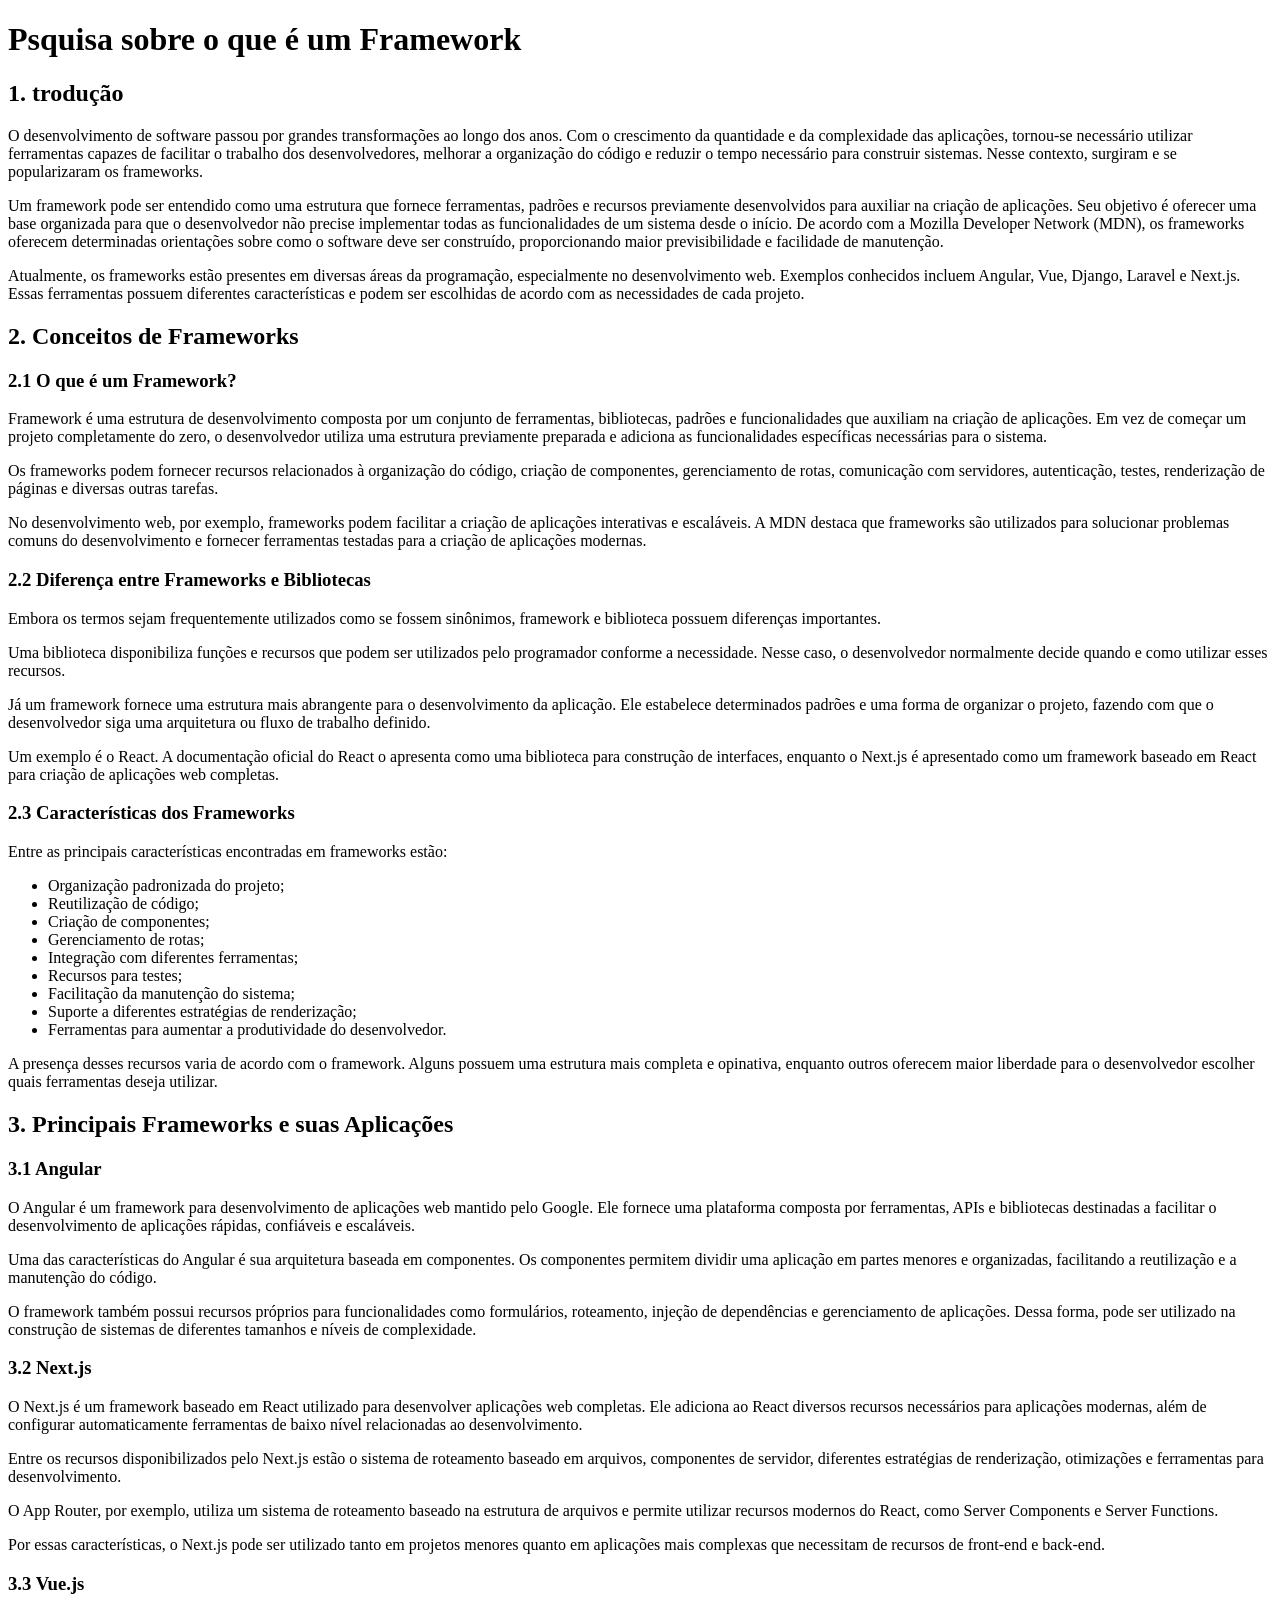
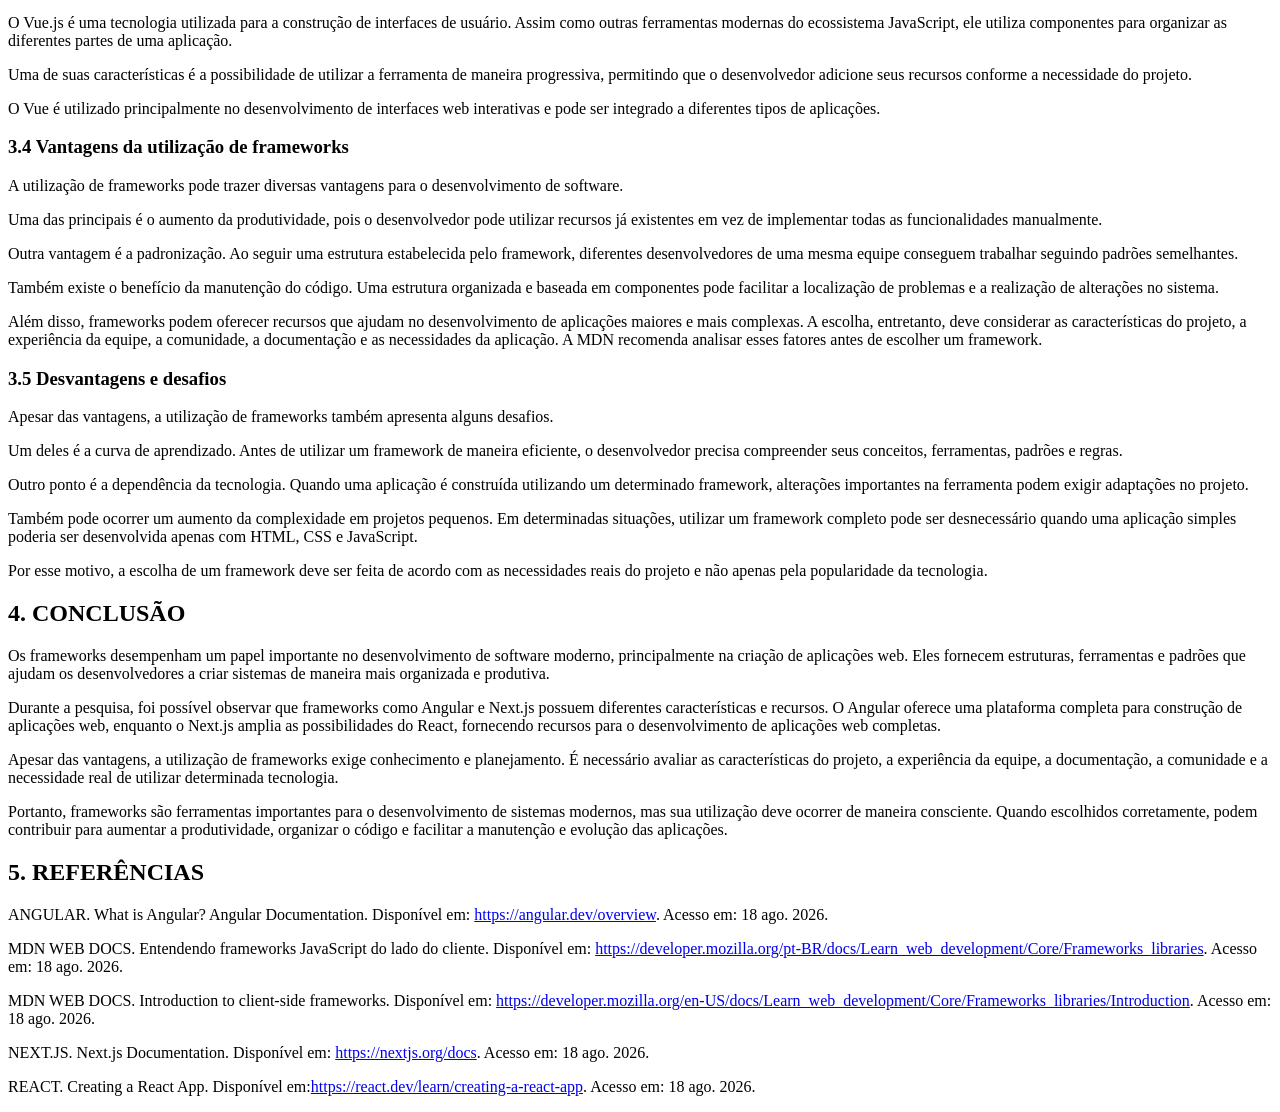
==== atividade 3/index.html @ 7bbf3e03 "Adicionado o restante da pesquisa" ====
<!DOCTYPE html>
<html lang="en">

<head>
    <meta charset="UTF-8">
    <meta name="viewport" content="width=device-width, initial-scale=1.0">
    <meta name="author" content="Larissa Maciel">
    <meta name="description" content="Pesquisa Frameworks de Larissa Maciel">

    <title>Pesquisa Frameworks</title>
    <link rel="stylesheet" href="./styles/style.css">
</head>

<body>

    <head>
        <h1>Psquisa sobre o que é um Framework</h1>
    </head>
    <main>
        <section id="introducao">
            <div class="titulo">
                <h2>1. trodução</h2>

            </div>
            <div class="p">
                <p>
                    O desenvolvimento de software passou por grandes transformações ao longo dos anos. Com o crescimento
                    da quantidade e da complexidade das aplicações, tornou-se necessário utilizar ferramentas capazes de
                    facilitar o trabalho dos desenvolvedores, melhorar a organização do código e reduzir o tempo
                    necessário para construir sistemas. Nesse contexto, surgiram e se popularizaram os frameworks.
                </p>
                <p>
                    Um framework pode ser entendido como uma estrutura que fornece ferramentas, padrões e recursos
                    previamente desenvolvidos para auxiliar na criação de aplicações. Seu objetivo é oferecer uma base
                    organizada para que o desenvolvedor não precise implementar todas as funcionalidades de um sistema
                    desde o início. De acordo com a Mozilla Developer Network (MDN), os frameworks oferecem determinadas
                    orientações sobre como o software deve ser construído, proporcionando maior previsibilidade e
                    facilidade de manutenção.
                </p>
                <p>
                    Atualmente, os frameworks estão presentes em diversas áreas da programação, especialmente no
                    desenvolvimento web. Exemplos conhecidos incluem Angular, Vue, Django, Laravel e Next.js. Essas
                    ferramentas possuem diferentes características e podem ser escolhidas de acordo com as necessidades
                    de cada projeto.
                </p>
            </div>
        </section>

        <section>
            <div>
                <h2>2. Conceitos de Frameworks</h2>
            </div>

            <div>
                <div>
                    <h3>2.1 O que é um Framework?</h3>
                </div>

                <div>
                    <p>
                        Framework é uma estrutura de desenvolvimento composta por um conjunto de ferramentas,
                        bibliotecas,
                        padrões e funcionalidades que auxiliam na criação de aplicações. Em vez de começar um projeto
                        completamente do zero, o desenvolvedor utiliza uma estrutura previamente preparada e adiciona as
                        funcionalidades específicas necessárias para o sistema.
                    </p>
                    <p>
                        Os frameworks podem fornecer recursos relacionados à organização do código, criação de
                        componentes,
                        gerenciamento de rotas, comunicação com servidores, autenticação, testes, renderização de
                        páginas e
                        diversas outras tarefas.
                    </p>
                    <p>
                        No desenvolvimento web, por exemplo, frameworks podem facilitar a criação de aplicações
                        interativas
                        e escaláveis. A MDN destaca que frameworks são utilizados para solucionar problemas comuns do
                        desenvolvimento e fornecer ferramentas testadas para a criação de aplicações modernas.
                    </p>
                </div>
            </div>

            <div>
                <div>
                    <h3>2.2 Diferença entre Frameworks e Bibliotecas</h3>
                </div>

                <div>
                    <p>
                        Embora os termos sejam frequentemente utilizados como se fossem sinônimos, framework e
                        biblioteca possuem diferenças importantes.
                    </p>
                    <p>
                        Uma biblioteca disponibiliza funções e recursos que podem ser utilizados pelo programador
                        conforme a necessidade. Nesse caso, o desenvolvedor normalmente decide quando e como utilizar
                        esses recursos.
                    </p>
                    <p>
                        Já um framework fornece uma estrutura mais abrangente para o desenvolvimento da aplicação. Ele
                        estabelece determinados padrões e uma forma de organizar o projeto, fazendo com que o
                        desenvolvedor siga uma arquitetura ou fluxo de trabalho definido.
                    </p>
                    <p>
                        Um exemplo é o React. A documentação oficial do React o apresenta como uma biblioteca para
                        construção de interfaces, enquanto o Next.js é apresentado como um framework baseado em React
                        para criação de aplicações web completas.
                    </p>
                </div>
                <div>
                    <div>
                        <h3>2.3 Características dos Frameworks</h3>
                    </div>

                    <div>
                        <p>
                            Entre as principais características encontradas em frameworks estão:
                        </p>

                        <ul>
                            <li>Organização padronizada do projeto;</li>
                            <li>Reutilização de código;</li>
                            <li>Criação de componentes;</li>
                            <li>Gerenciamento de rotas;</li>
                            <li>Integração com diferentes ferramentas;</li>
                            <li>Recursos para testes;</li>
                            <li>Facilitação da manutenção do sistema;</li>
                            <li>Suporte a diferentes estratégias de renderização;</li>
                            <li>Ferramentas para aumentar a produtividade do desenvolvedor.</li>
                        </ul>

                        <p>
                            A presença desses recursos varia de acordo com o framework. Alguns possuem uma estrutura
                            mais completa e opinativa, enquanto outros oferecem maior liberdade para o desenvolvedor
                            escolher quais ferramentas deseja utilizar.
                        </p>
                    </div>
                </div>
            </div>
        </section>

        <section>

            <div>
                <h2>3. Principais Frameworks e suas Aplicações</h2>
            </div>

            <div>
                <h3>3.1 Angular</h3>

                <p>
                    O Angular é um framework para desenvolvimento de aplicações web mantido pelo Google. Ele fornece uma
                    plataforma composta por ferramentas, APIs e bibliotecas destinadas a facilitar o desenvolvimento de
                    aplicações rápidas, confiáveis e escaláveis.
                </p>
                <p>
                    Uma das características do Angular é sua arquitetura baseada em componentes. Os componentes permitem
                    dividir uma aplicação em partes menores e organizadas, facilitando a reutilização e a manutenção do
                    código.
                </p>
                <p>
                    O framework também possui recursos próprios para funcionalidades como formulários, roteamento,
                    injeção de dependências e gerenciamento de aplicações. Dessa forma, pode ser utilizado na construção
                    de sistemas de diferentes tamanhos e níveis de complexidade.
                </p>
            </div>
            <div>

                <h3>3.2 Next.js</h3>


                <p>
                    O Next.js é um framework baseado em React utilizado para desenvolver aplicações web completas. Ele
                    adiciona ao React diversos recursos necessários para aplicações modernas, além de configurar
                    automaticamente ferramentas de baixo nível relacionadas ao desenvolvimento.
                </p>
                <p>
                    Entre os recursos disponibilizados pelo Next.js estão o sistema de roteamento baseado em arquivos,
                    componentes de servidor, diferentes estratégias de renderização, otimizações e ferramentas para
                    desenvolvimento.
                </p>
                <p>
                    O App Router, por exemplo, utiliza um sistema de roteamento baseado na estrutura de arquivos e
                    permite utilizar recursos modernos do React, como Server Components e Server Functions.
                </p>
                <p>
                    Por essas características, o Next.js pode ser utilizado tanto em projetos menores quanto em
                    aplicações mais complexas que necessitam de recursos de front-end e back-end.
                </p>
            </div>

            <div>
                <h3>
                    3.3 Vue.js
                </h3>

                <p>
                    O Vue.js é uma tecnologia utilizada para a construção de interfaces de usuário. Assim como outras
                    ferramentas modernas do ecossistema JavaScript, ele utiliza componentes para organizar as diferentes
                    partes de uma aplicação.

                </p>
                <p>
                    Uma de suas características é a possibilidade de utilizar a ferramenta de maneira progressiva,
                    permitindo que o desenvolvedor adicione seus recursos conforme a necessidade do projeto.
                </p>
                <p>
                    O Vue é utilizado principalmente no desenvolvimento de interfaces web interativas e pode ser
                    integrado a diferentes tipos de aplicações.
                </p>
            </div>

            <div>
                <h3>3.4 Vantagens da utilização de frameworks</h3>

                <p>
                    A utilização de frameworks pode trazer diversas vantagens para o desenvolvimento de software.
                </p>
                <p>
                    Uma das principais é o aumento da produtividade, pois o desenvolvedor pode utilizar recursos já
                    existentes em vez de implementar todas as funcionalidades manualmente.
                </p>
                <p>
                    Outra vantagem é a padronização. Ao seguir uma estrutura estabelecida pelo framework, diferentes
                    desenvolvedores de uma mesma equipe conseguem trabalhar seguindo padrões semelhantes.
                </p>
                <p>
                    Também existe o benefício da manutenção do código. Uma estrutura organizada e baseada em componentes
                    pode facilitar a localização de problemas e a realização de alterações no sistema.
                </p>
                <p>
                    Além disso, frameworks podem oferecer recursos que ajudam no desenvolvimento de aplicações maiores e
                    mais complexas. A escolha, entretanto, deve considerar as características do projeto, a experiência
                    da equipe, a comunidade, a documentação e as necessidades da aplicação. A MDN recomenda analisar
                    esses fatores antes de escolher um framework.
                </p>
            </div>

            <div>
                <h3>3.5 Desvantagens e desafios</h3>

                <p>
                    Apesar das vantagens, a utilização de frameworks também apresenta alguns desafios.
                </p>

                <p>
                    Um deles é a curva de aprendizado. Antes de utilizar um framework de maneira eficiente, o
                    desenvolvedor precisa compreender seus conceitos, ferramentas, padrões e regras.
                </p>

                <p>
                    Outro ponto é a dependência da tecnologia. Quando uma aplicação é construída utilizando um
                    determinado framework, alterações importantes na ferramenta podem exigir adaptações no projeto.
                </p>

                <p>
                    Também pode ocorrer um aumento da complexidade em projetos pequenos. Em determinadas situações,
                    utilizar um framework completo pode ser desnecessário quando uma aplicação simples poderia ser
                    desenvolvida apenas com HTML, CSS e JavaScript.
                </p>

                <p>
                    Por esse motivo, a escolha de um framework deve ser feita de acordo com as necessidades reais do
                    projeto e não apenas pela popularidade da tecnologia.
                </p>
            </div>

            <div>
                <h2>4. CONCLUSÃO</h2>

                <p>
                    Os frameworks desempenham um papel importante no desenvolvimento de software moderno, principalmente
                    na criação de aplicações web. Eles fornecem estruturas, ferramentas e padrões que ajudam os
                    desenvolvedores a criar sistemas de maneira mais organizada e produtiva.
                </p>

                <p>
                    Durante a pesquisa, foi possível observar que frameworks como Angular e Next.js possuem diferentes
                    características e recursos. O Angular oferece uma plataforma completa para construção de aplicações
                    web, enquanto o Next.js amplia as possibilidades do React, fornecendo recursos para o
                    desenvolvimento de aplicações web completas.
                </p>

                <p>
                    Apesar das vantagens, a utilização de frameworks exige conhecimento e planejamento. É necessário
                    avaliar as características do projeto, a experiência da equipe, a documentação, a comunidade e a
                    necessidade real de utilizar determinada tecnologia.
                </p>

                <p>
                    Portanto, frameworks são ferramentas importantes para o desenvolvimento de sistemas modernos, mas
                    sua utilização deve ocorrer de maneira consciente. Quando escolhidos corretamente, podem contribuir
                    para aumentar a produtividade, organizar o código e facilitar a manutenção e evolução das
                    aplicações.
                </p>
            </div>

            <div>
                <h2>
                    5. REFERÊNCIAS
                </h2>

                <p>
                    ANGULAR. What is Angular? Angular Documentation. Disponível em: <a
                        href="https://angular.dev/overview">https://angular.dev/overview</a>.
                    Acesso em: 18 ago. 2026.
                </p>
                <p>
                    MDN WEB DOCS. Entendendo frameworks JavaScript do lado do cliente. Disponível em:
                    <a
                        href="https://developer.mozilla.org/pt-BR/docs/Learn_web_development/Core/Frameworks_libraries">https://developer.mozilla.org/pt-BR/docs/Learn_web_development/Core/Frameworks_libraries</a>.
                    Acesso em: 18 ago. 2026.
                </p>

                <p>MDN WEB DOCS. Introduction to client-side frameworks. Disponível em:
                    <a
                        href="https://developer.mozilla.org/en-US/docs/Learn_web_development/Core/Frameworks_libraries/Introduction">https://developer.mozilla.org/en-US/docs/Learn_web_development/Core/Frameworks_libraries/Introduction</a>.
                    Acesso em: 18 ago. 2026.
                </p>
                <p>
                    NEXT.JS. Next.js Documentation. Disponível em: <a
                        href="https://nextjs.org/docs">https://nextjs.org/docs</a>. Acesso em: 18 ago. 2026.
                </p>
                <p>
                    REACT. Creating a React App. Disponível em:<a
                        href="https://react.dev/learn/creating-a-react-app">https://react.dev/learn/creating-a-react-app</a>.
                    Acesso em: 18 ago. 2026.
                </p>
            </div>

        </section>

    </main>
    <footer>

    </footer>
</body>

</html>
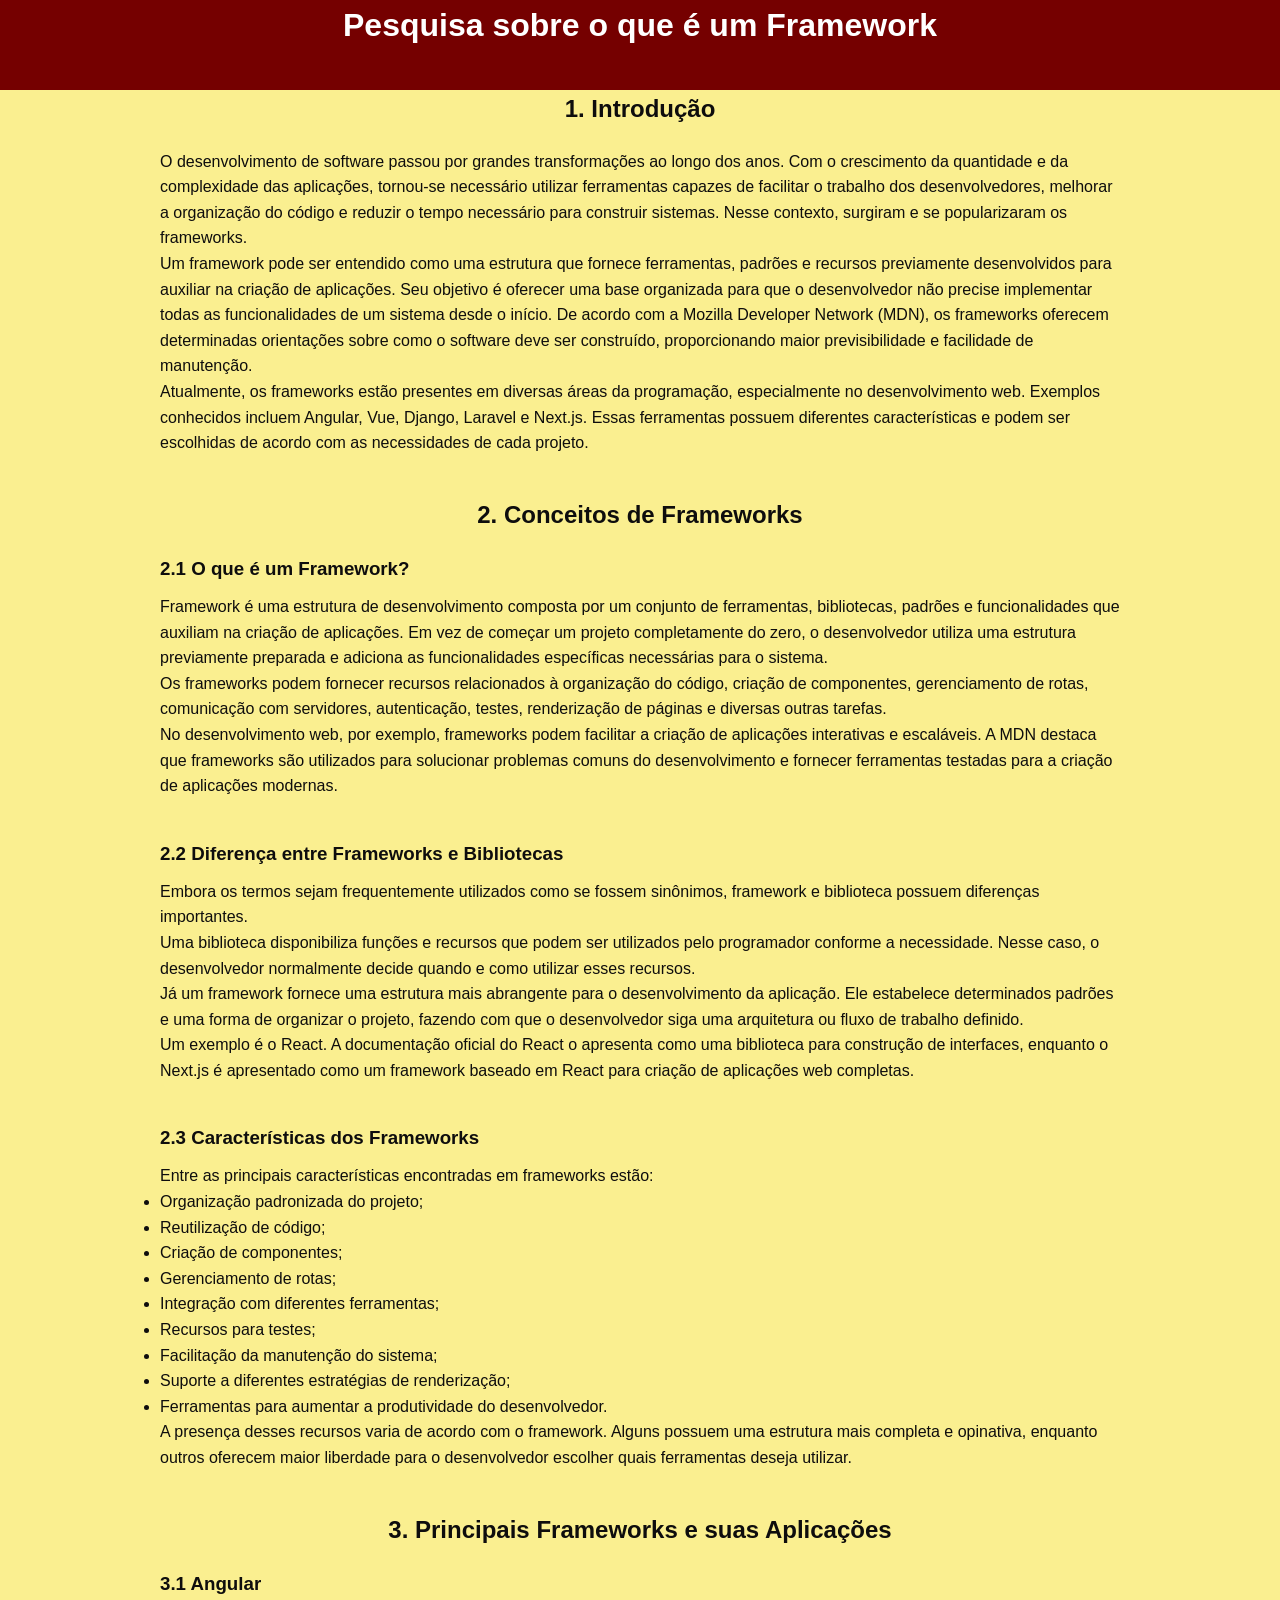
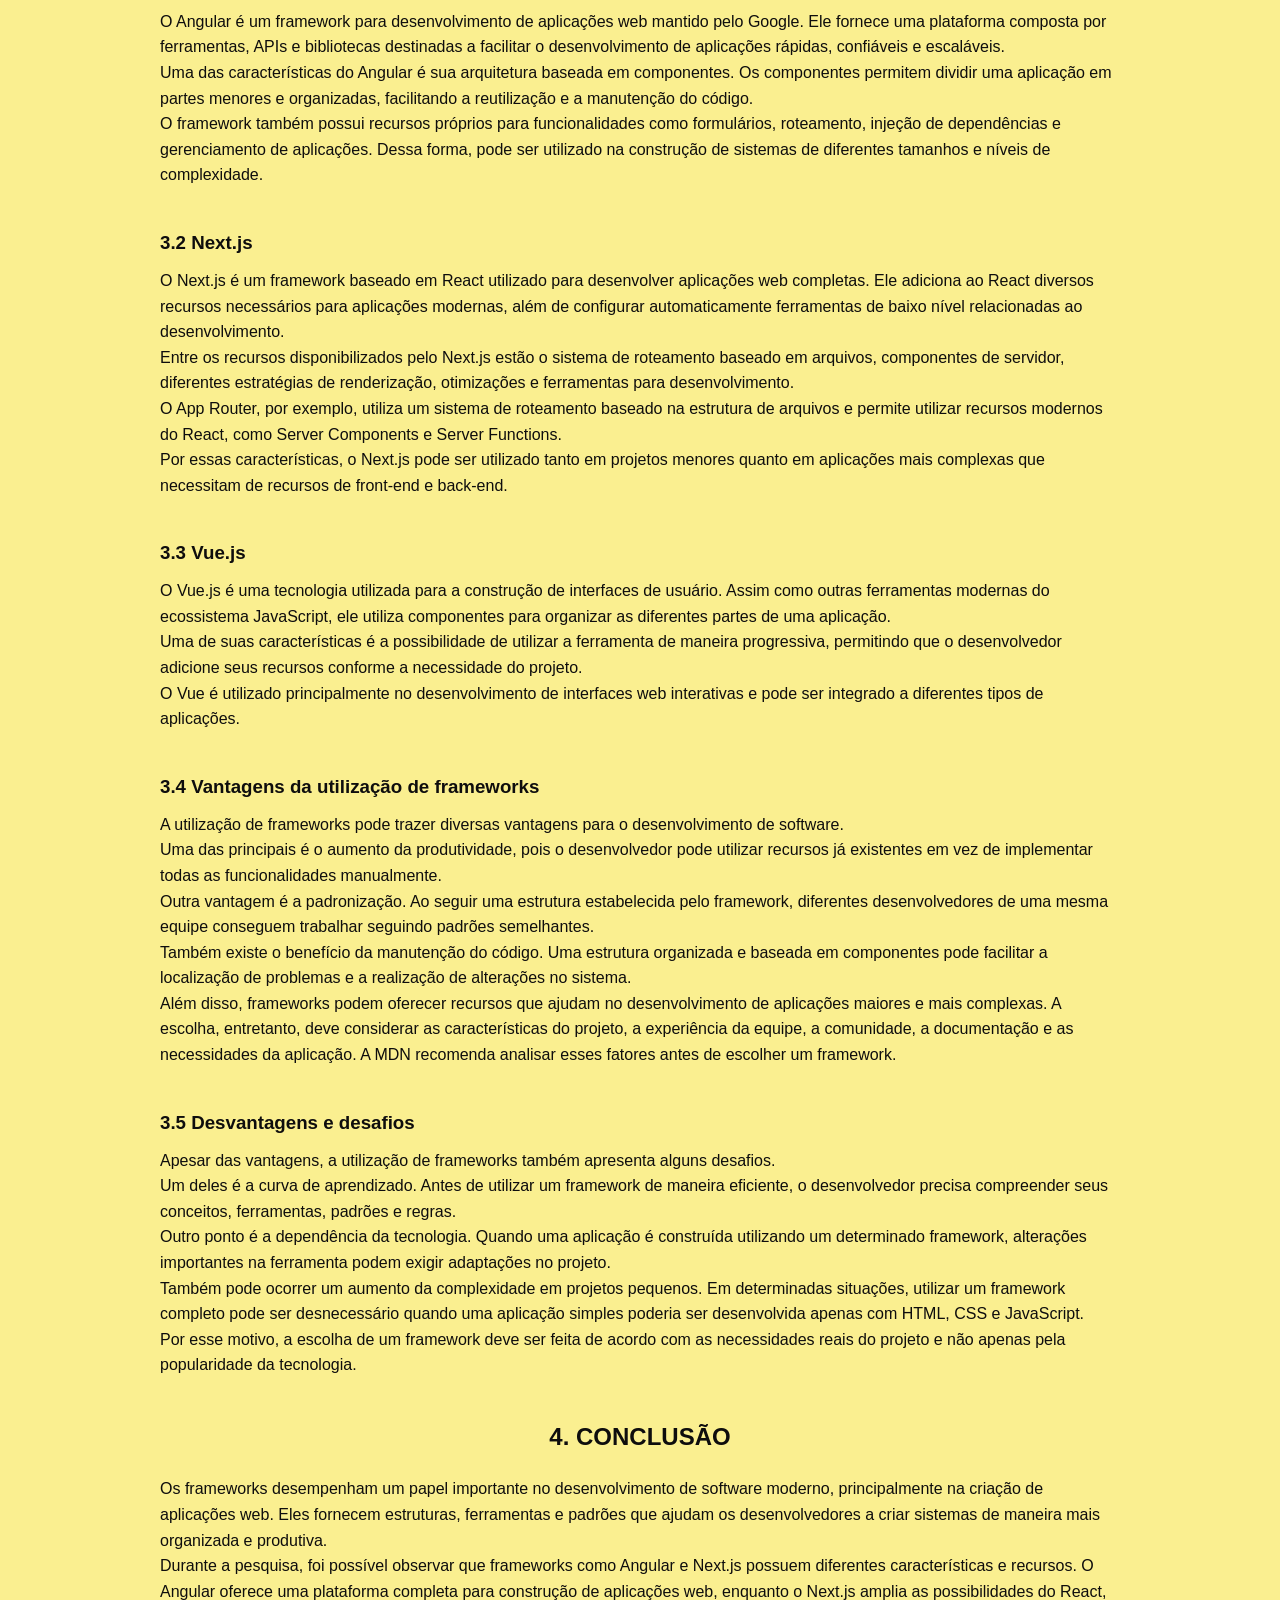
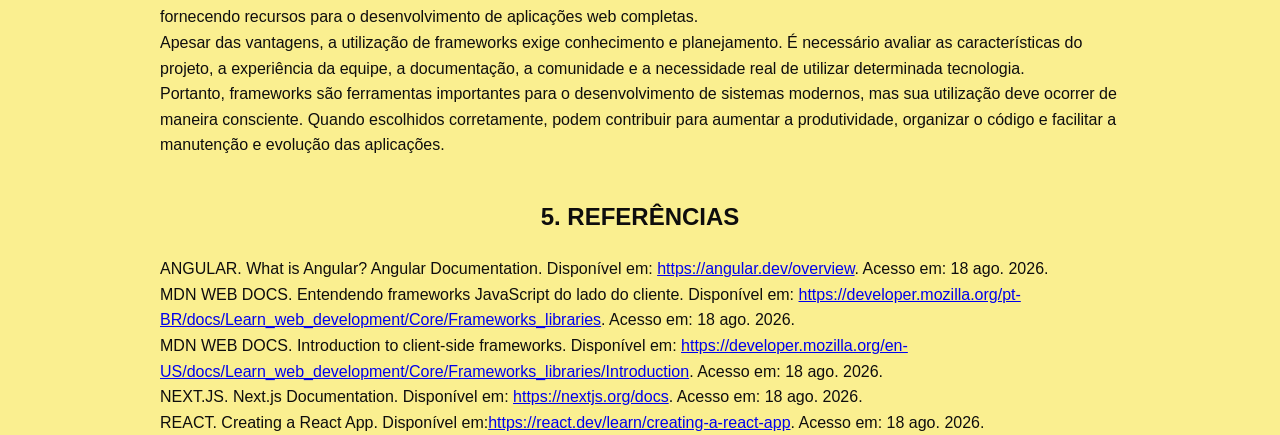
==== commit 5ee9a3bd: "Estilizando e organizando a posição das divs e section's" ====
--- a/atividade 3/index.html
+++ b/atividade 3/index.html
@@ -13,16 +13,16 @@
 
 <body>
 
-    <head>
-        <h1>Psquisa sobre o que é um Framework</h1>
-    </head>
+    <header class="header">
+        <h1>Pesquisa sobre o que é um Framework</h1>
+    </header>
     <main>
-        <section id="introducao">
-            <div class="titulo">
-                <h2>1. trodução</h2>
-
-            </div>
-            <div class="p">
+        <section>
+            <div class="title">
+                <h2>1. Introdução</h2>
+
+            </div>
+            <div class="article">
                 <p>
                     O desenvolvimento de software passou por grandes transformações ao longo dos anos. Com o crescimento
                     da quantidade e da complexidade das aplicações, tornou-se necessário utilizar ferramentas capazes de
@@ -47,11 +47,11 @@
         </section>
 
         <section>
-            <div>
+            <div class="title">
                 <h2>2. Conceitos de Frameworks</h2>
             </div>
 
-            <div>
+            <div class="article">
                 <div>
                     <h3>2.1 O que é um Framework?</h3>
                 </div>
@@ -80,7 +80,7 @@
                 </div>
             </div>
 
-            <div>
+            <div class="article">
                 <div>
                     <h3>2.2 Diferença entre Frameworks e Bibliotecas</h3>
                 </div>
@@ -106,45 +106,46 @@
                         para criação de aplicações web completas.
                     </p>
                 </div>
-                <div>
-                    <div>
-                        <h3>2.3 Características dos Frameworks</h3>
-                    </div>
-
-                    <div>
-                        <p>
-                            Entre as principais características encontradas em frameworks estão:
-                        </p>
-
-                        <ul>
-                            <li>Organização padronizada do projeto;</li>
-                            <li>Reutilização de código;</li>
-                            <li>Criação de componentes;</li>
-                            <li>Gerenciamento de rotas;</li>
-                            <li>Integração com diferentes ferramentas;</li>
-                            <li>Recursos para testes;</li>
-                            <li>Facilitação da manutenção do sistema;</li>
-                            <li>Suporte a diferentes estratégias de renderização;</li>
-                            <li>Ferramentas para aumentar a produtividade do desenvolvedor.</li>
-                        </ul>
-
-                        <p>
-                            A presença desses recursos varia de acordo com o framework. Alguns possuem uma estrutura
-                            mais completa e opinativa, enquanto outros oferecem maior liberdade para o desenvolvedor
-                            escolher quais ferramentas deseja utilizar.
-                        </p>
-                    </div>
-                </div>
-            </div>
+            </div>
+            <div class="article">
+                <div>
+                    <h3>2.3 Características dos Frameworks</h3>
+                </div>
+
+                <div>
+                    <p>
+                        Entre as principais características encontradas em frameworks estão:
+                    </p>
+
+                    <ul>
+                        <li>Organização padronizada do projeto;</li>
+                        <li>Reutilização de código;</li>
+                        <li>Criação de componentes;</li>
+                        <li>Gerenciamento de rotas;</li>
+                        <li>Integração com diferentes ferramentas;</li>
+                        <li>Recursos para testes;</li>
+                        <li>Facilitação da manutenção do sistema;</li>
+                        <li>Suporte a diferentes estratégias de renderização;</li>
+                        <li>Ferramentas para aumentar a produtividade do desenvolvedor.</li>
+                    </ul>
+
+                    <p>
+                        A presença desses recursos varia de acordo com o framework. Alguns possuem uma estrutura
+                        mais completa e opinativa, enquanto outros oferecem maior liberdade para o desenvolvedor
+                        escolher quais ferramentas deseja utilizar.
+                    </p>
+                </div>
+            </div>
+
         </section>
 
         <section>
 
-            <div>
+            <div class="title">
                 <h2>3. Principais Frameworks e suas Aplicações</h2>
             </div>
 
-            <div>
+            <div class="article">
                 <h3>3.1 Angular</h3>
 
                 <p>
@@ -163,7 +164,7 @@
                     de sistemas de diferentes tamanhos e níveis de complexidade.
                 </p>
             </div>
-            <div>
+            <div class="article">
 
                 <h3>3.2 Next.js</h3>
 
@@ -188,7 +189,7 @@
                 </p>
             </div>
 
-            <div>
+            <div class="article">
                 <h3>
                     3.3 Vue.js
                 </h3>
@@ -209,7 +210,7 @@
                 </p>
             </div>
 
-            <div>
+            <div class="article">
                 <h3>3.4 Vantagens da utilização de frameworks</h3>
 
                 <p>
@@ -235,7 +236,7 @@
                 </p>
             </div>
 
-            <div>
+            <div class="article">
                 <h3>3.5 Desvantagens e desafios</h3>
 
                 <p>
@@ -264,40 +265,51 @@
                 </p>
             </div>
 
-            <div>
-                <h2>4. CONCLUSÃO</h2>
-
-                <p>
-                    Os frameworks desempenham um papel importante no desenvolvimento de software moderno, principalmente
-                    na criação de aplicações web. Eles fornecem estruturas, ferramentas e padrões que ajudam os
-                    desenvolvedores a criar sistemas de maneira mais organizada e produtiva.
-                </p>
-
-                <p>
-                    Durante a pesquisa, foi possível observar que frameworks como Angular e Next.js possuem diferentes
-                    características e recursos. O Angular oferece uma plataforma completa para construção de aplicações
-                    web, enquanto o Next.js amplia as possibilidades do React, fornecendo recursos para o
-                    desenvolvimento de aplicações web completas.
-                </p>
-
-                <p>
-                    Apesar das vantagens, a utilização de frameworks exige conhecimento e planejamento. É necessário
-                    avaliar as características do projeto, a experiência da equipe, a documentação, a comunidade e a
-                    necessidade real de utilizar determinada tecnologia.
-                </p>
-
-                <p>
-                    Portanto, frameworks são ferramentas importantes para o desenvolvimento de sistemas modernos, mas
-                    sua utilização deve ocorrer de maneira consciente. Quando escolhidos corretamente, podem contribuir
-                    para aumentar a produtividade, organizar o código e facilitar a manutenção e evolução das
-                    aplicações.
-                </p>
-            </div>
-
-            <div>
-                <h2>
-                    5. REFERÊNCIAS
-                </h2>
+            <section>
+                <div class="title">
+                    <h2>4. CONCLUSÃO</h2>
+                </div>
+                <div class="article">
+
+                    <p>
+                        Os frameworks desempenham um papel importante no desenvolvimento de software moderno,
+                        principalmente
+                        na criação de aplicações web. Eles fornecem estruturas, ferramentas e padrões que ajudam os
+                        desenvolvedores a criar sistemas de maneira mais organizada e produtiva.
+                    </p>
+
+                    <p>
+                        Durante a pesquisa, foi possível observar que frameworks como Angular e Next.js possuem
+                        diferentes
+                        características e recursos. O Angular oferece uma plataforma completa para construção de
+                        aplicações
+                        web, enquanto o Next.js amplia as possibilidades do React, fornecendo recursos para o
+                        desenvolvimento de aplicações web completas.
+                    </p>
+
+                    <p>
+                        Apesar das vantagens, a utilização de frameworks exige conhecimento e planejamento. É necessário
+                        avaliar as características do projeto, a experiência da equipe, a documentação, a comunidade e a
+                        necessidade real de utilizar determinada tecnologia.
+                    </p>
+
+                    <p>
+                        Portanto, frameworks são ferramentas importantes para o desenvolvimento de sistemas modernos,
+                        mas
+                        sua utilização deve ocorrer de maneira consciente. Quando escolhidos corretamente, podem
+                        contribuir
+                        para aumentar a produtividade, organizar o código e facilitar a manutenção e evolução das
+                        aplicações.
+                    </p>
+                </div>
+            </section>
+
+            <section>
+                <div class="title">
+                    <h2>
+                        5. REFERÊNCIAS
+                    </h2>
+                </div>
 
                 <p>
                     ANGULAR. What is Angular? Angular Documentation. Disponível em: <a
@@ -325,9 +337,9 @@
                         href="https://react.dev/learn/creating-a-react-app">https://react.dev/learn/creating-a-react-app</a>.
                     Acesso em: 18 ago. 2026.
                 </p>
-            </div>
-
-        </section>
+                </div>
+
+            </section>
 
     </main>
     <footer>
--- a/atividade 3/styles/style.css
+++ b/atividade 3/styles/style.css
@@ -0,0 +1,48 @@
+* {
+    margin: 0;
+    padding: 0;
+    box-sizing: border-box;
+}
+
+html {
+    scroll-behavior: smooth; /*scrolagem de página suave*/
+}
+
+body {
+    font-family: Inter, Arial, sans-serif;
+    line-height: 1.6;
+    color: #0e0d0d;
+    background-color: #faef90;
+}
+
+section {
+    padding: 80px 0;
+    padding-bottom: 0;
+    padding-top: 0;
+    width: 960px;
+    margin: 0 auto;
+}
+
+.article {
+    margin-bottom: 40px;
+}
+
+h3 {
+    margin-bottom: 10px;
+}
+
+.title {
+    margin-bottom: 20px;
+    text-align: center;
+}
+
+.header {
+    background-color: #750000;
+    color: #fff;
+    display: flex;
+    justify-content: center;
+    align-items: center;
+    padding-bottom: 39px;
+    width: 100%;
+    top: 0;
+}
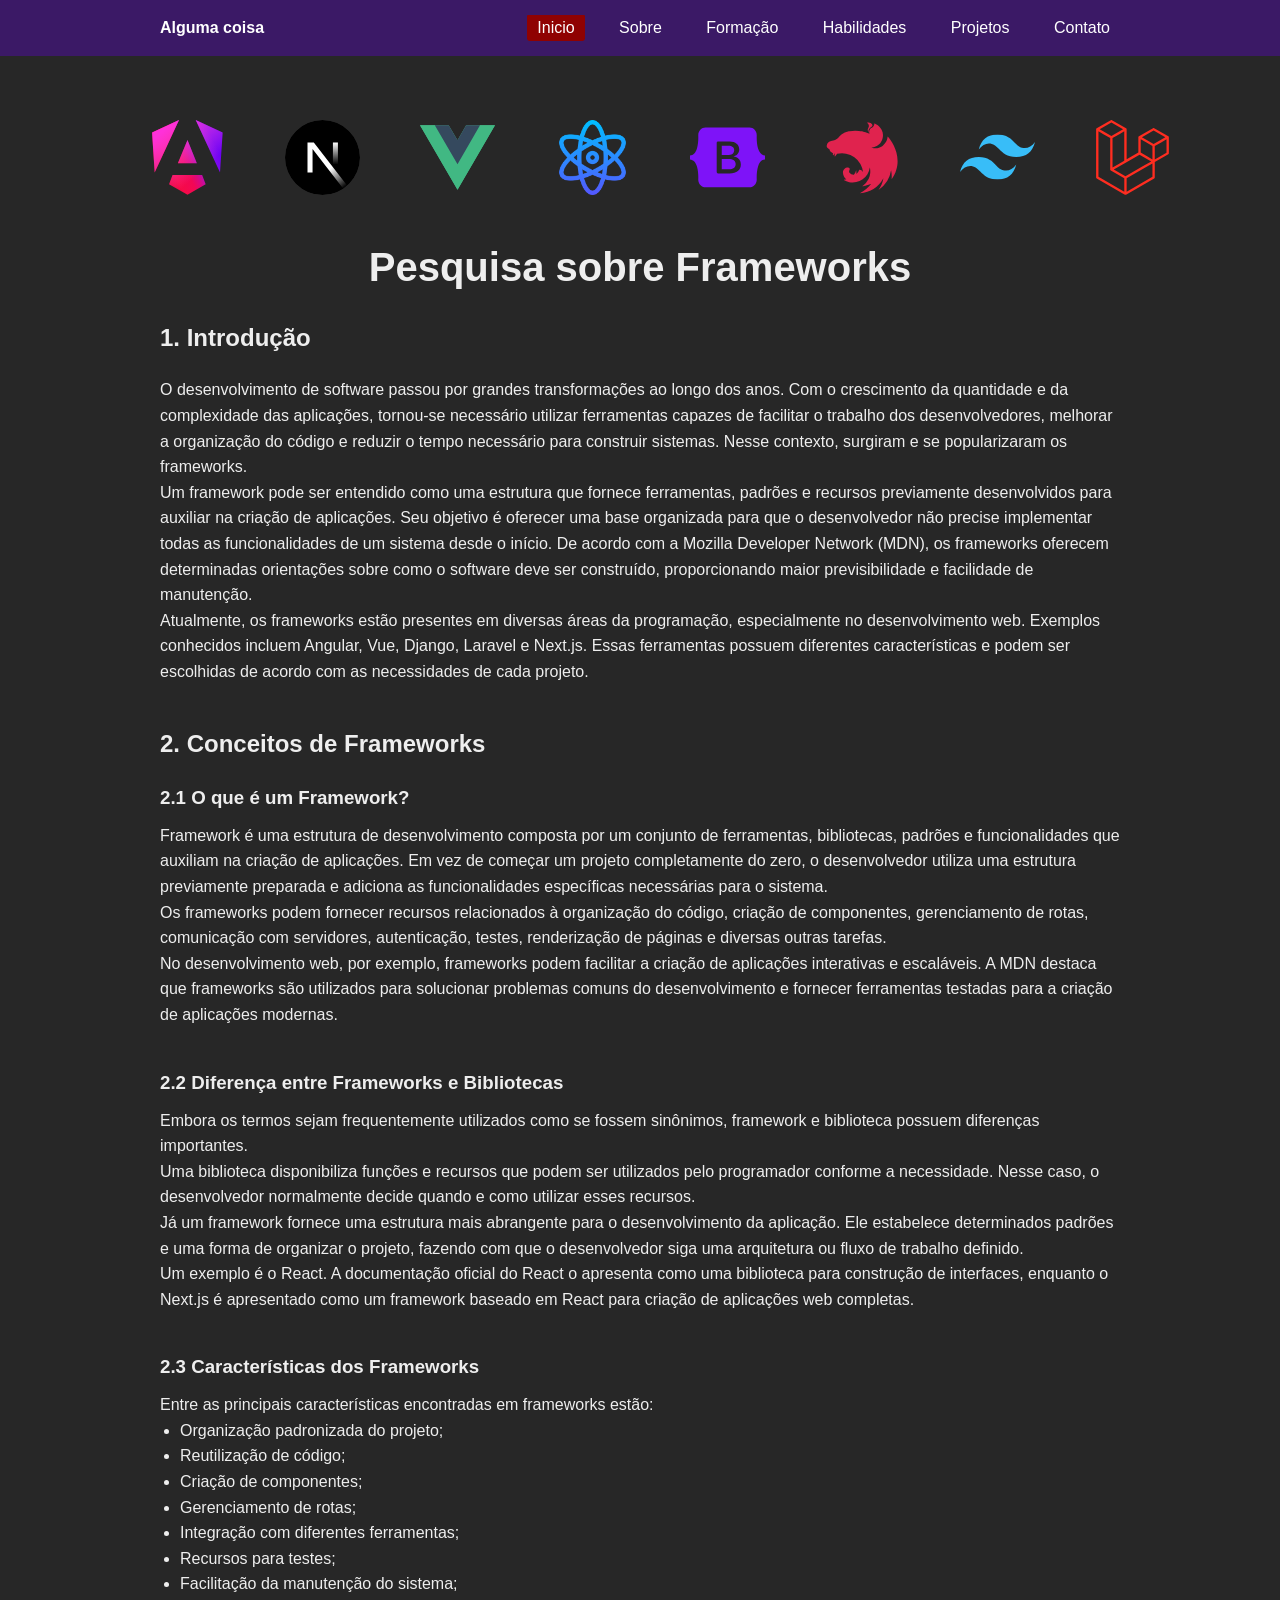
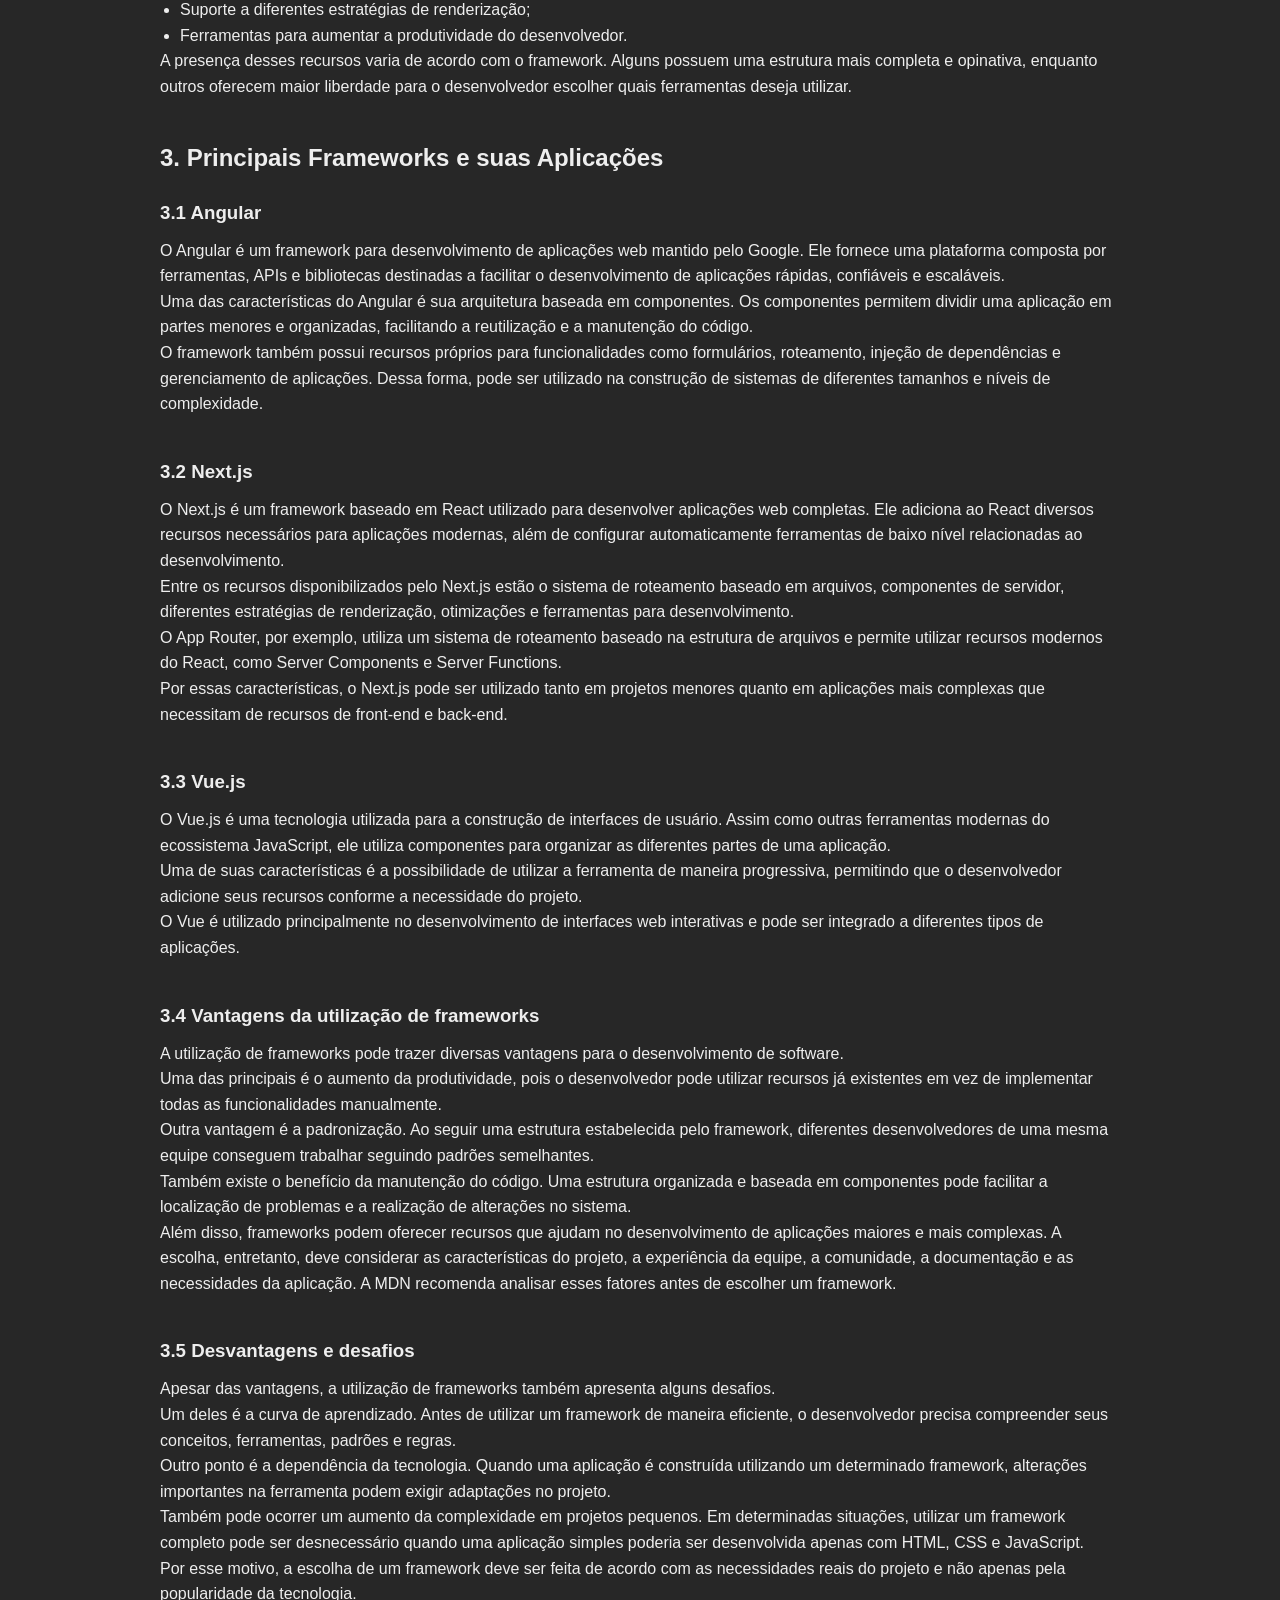
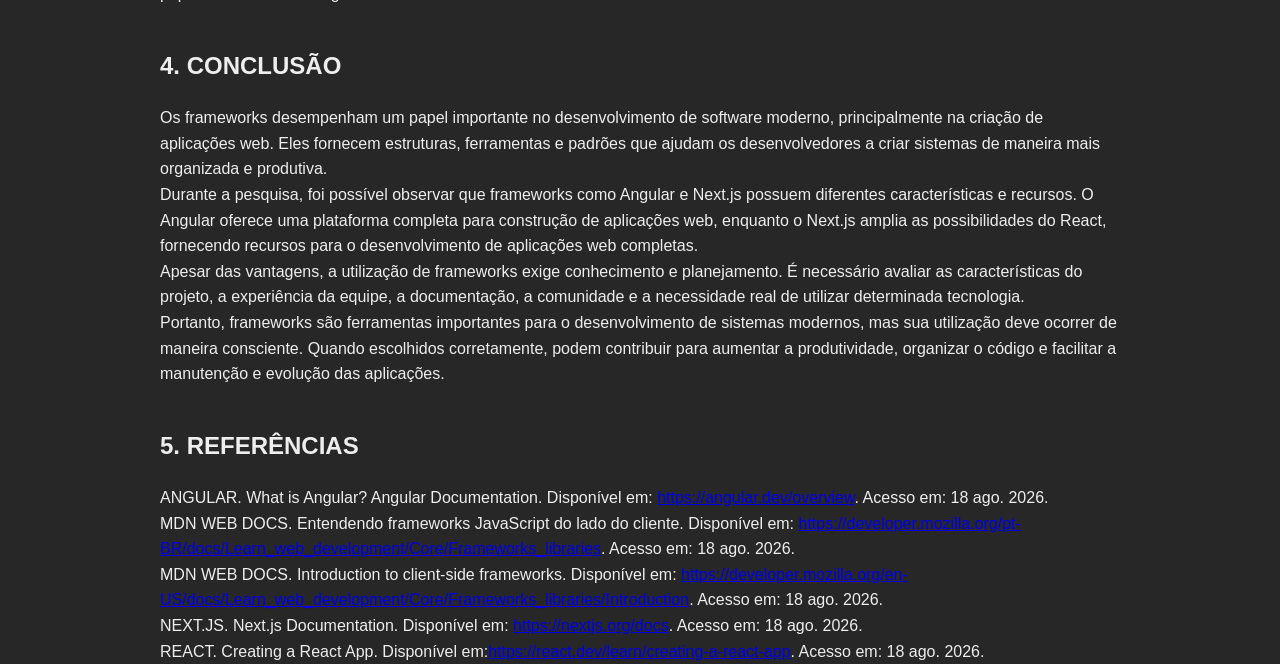
==== commit 43e55535: "Adicionado os icons dos framewoerks e feito a navbar" ====
--- a/atividade 3/index.html
+++ b/atividade 3/index.html
@@ -14,9 +14,54 @@
 <body>
 
     <header class="header">
-        <h1>Pesquisa sobre o que é um Framework</h1>
+         <nav class="nav bd-grid">
+            <div>
+                <a href="#" class="nav-logo">
+                    Alguma coisa
+                </a>
+
+            </div>
+            <div class="nav-menu" id="nav-menu">
+                <ul class="nav-list">
+                    <li class="nav-item">
+                        <a href="#" class="nav-link active">Inicio</a>
+                    </li>
+                    <li class="nav-item">
+                        <a href="#about" class="nav-link">Sobre</a>
+                    </li>
+                    <li class="nav-item">
+                        <a href="#formation" class="nav-link">Formação</a>
+                    </li>
+                    <li class="nav-item">
+                        <a href="#skills" class="nav-link">Habilidades</a>
+                    </li>
+                    <li class="nav-item">
+                        <a href="projects" class="nav-link">Projetos</a>
+                    </li>
+                    <li class="nav-item">
+                        <a href="#contact" class="nav-link">Contato</a>
+                    </li>
+                </ul>
+            </div>
+        </nav>  
     </header>
     <main>
+        <section class="first-section">
+            <div class="icons">
+                <img src="./assets/icons/angular.svg" alt="Imagem representando frameworks" class="header-image">
+                <img src="./assets/icons/nextjs_icon_dark.svg" alt="Imagem representando frameworks"
+                    class="header-image">
+                <img src="./assets/icons/vue.svg" alt="Imagem representando frameworks" class="header-image">
+                <img src="./assets/images/atom.png" alt="Imagem representando frameworks" class="header-image">
+                <img src="./assets/icons/bootstrap.svg" alt="Imagem representando frameworks" class="header-image">
+                <img src="./assets/icons/nestjs.svg" alt="Imagem representando frameworks"
+                    class="header-image">
+                <img src="./assets/icons/tailwindcss.svg" alt="Imagem representando frameworks" class="header-image">
+                <img src="./assets/icons/laravel.svg" alt="Imagem representando frameworks" class="header-image">
+            </div>
+            <h1 class="principal-title">Pesquisa sobre Frameworks</h1>
+        </section>
+
         <section>
             <div class="title">
                 <h2>1. Introdução</h2>
@@ -117,7 +162,7 @@
                         Entre as principais características encontradas em frameworks estão:
                     </p>
 
-                    <ul>
+                    <ul class="list">
                         <li>Organização padronizada do projeto;</li>
                         <li>Reutilização de código;</li>
                         <li>Criação de componentes;</li>
--- a/atividade 3/styles/style.css
+++ b/atividade 3/styles/style.css
@@ -11,8 +11,8 @@
 body {
     font-family: Inter, Arial, sans-serif;
     line-height: 1.6;
-    color: #0e0d0d;
-    background-color: #faef90;
+    color: #eeeeee;
+    background-color: #272727;
 }
 
 section {
@@ -33,16 +33,85 @@
 
 .title {
     margin-bottom: 20px;
+    text-align: start;
+}
+
+.principal-title {
+    padding: 20px;
     text-align: center;
+    font-size: 2.5rem;
 }
 
 .header {
-    background-color: #750000;
+    background-color: #3b1966;
     color: #fff;
-    display: flex;
-    justify-content: center;
-    align-items: center;
-    padding-bottom: 39px;
+    padding: 15px 0;
+    position: fixed;
+    /*não muda com o srcoll*/
     width: 100%;
     top: 0;
 }
+
+.header-image {
+    width: 75px;
+    height: 75px;
+    margin-left: 20px;
+    display: inline-block;
+    margin: 20px;   
+}
+
+.nav {
+    width: 960px;
+    margin: 0 auto;
+    overflow: hidden; /*<--- qualquer coisa que extrapole o limite das bordas é cortado ou escondido*/
+}
+
+.nav-logo {
+    color: #fff ;     /*var(--corprincipal)*/
+    text-decoration: none;
+    /*tira sublinhado dos links*/
+    font-weight: bold;
+    float: left;
+}
+
+.nav-menu {
+    float: right;
+}
+
+.nav-list {
+    list-style: none;
+    /*remover marcador*/
+}
+
+.nav-item {
+    display: inline-block;
+    margin-left: 20px;
+}
+
+.nav-link {
+    color: #fff;
+    text-decoration: none;
+    padding: 5px 10px;
+}
+
+.nav-link.active,
+.nav-link:hover {
+    color: #fff;
+    background-color: #8f0202;
+    border-radius: 3px;
+}
+
+.icons {
+    display: inline-flex;
+    gap: 20px;
+    margin-top: 100px;
+    align-items: center;
+    justify-content: center;
+    margin-left: -30px;
+}
+
+.list {
+    list-style: disc;
+    margin-left: 10px;
+    padding-left: 10px;
+}
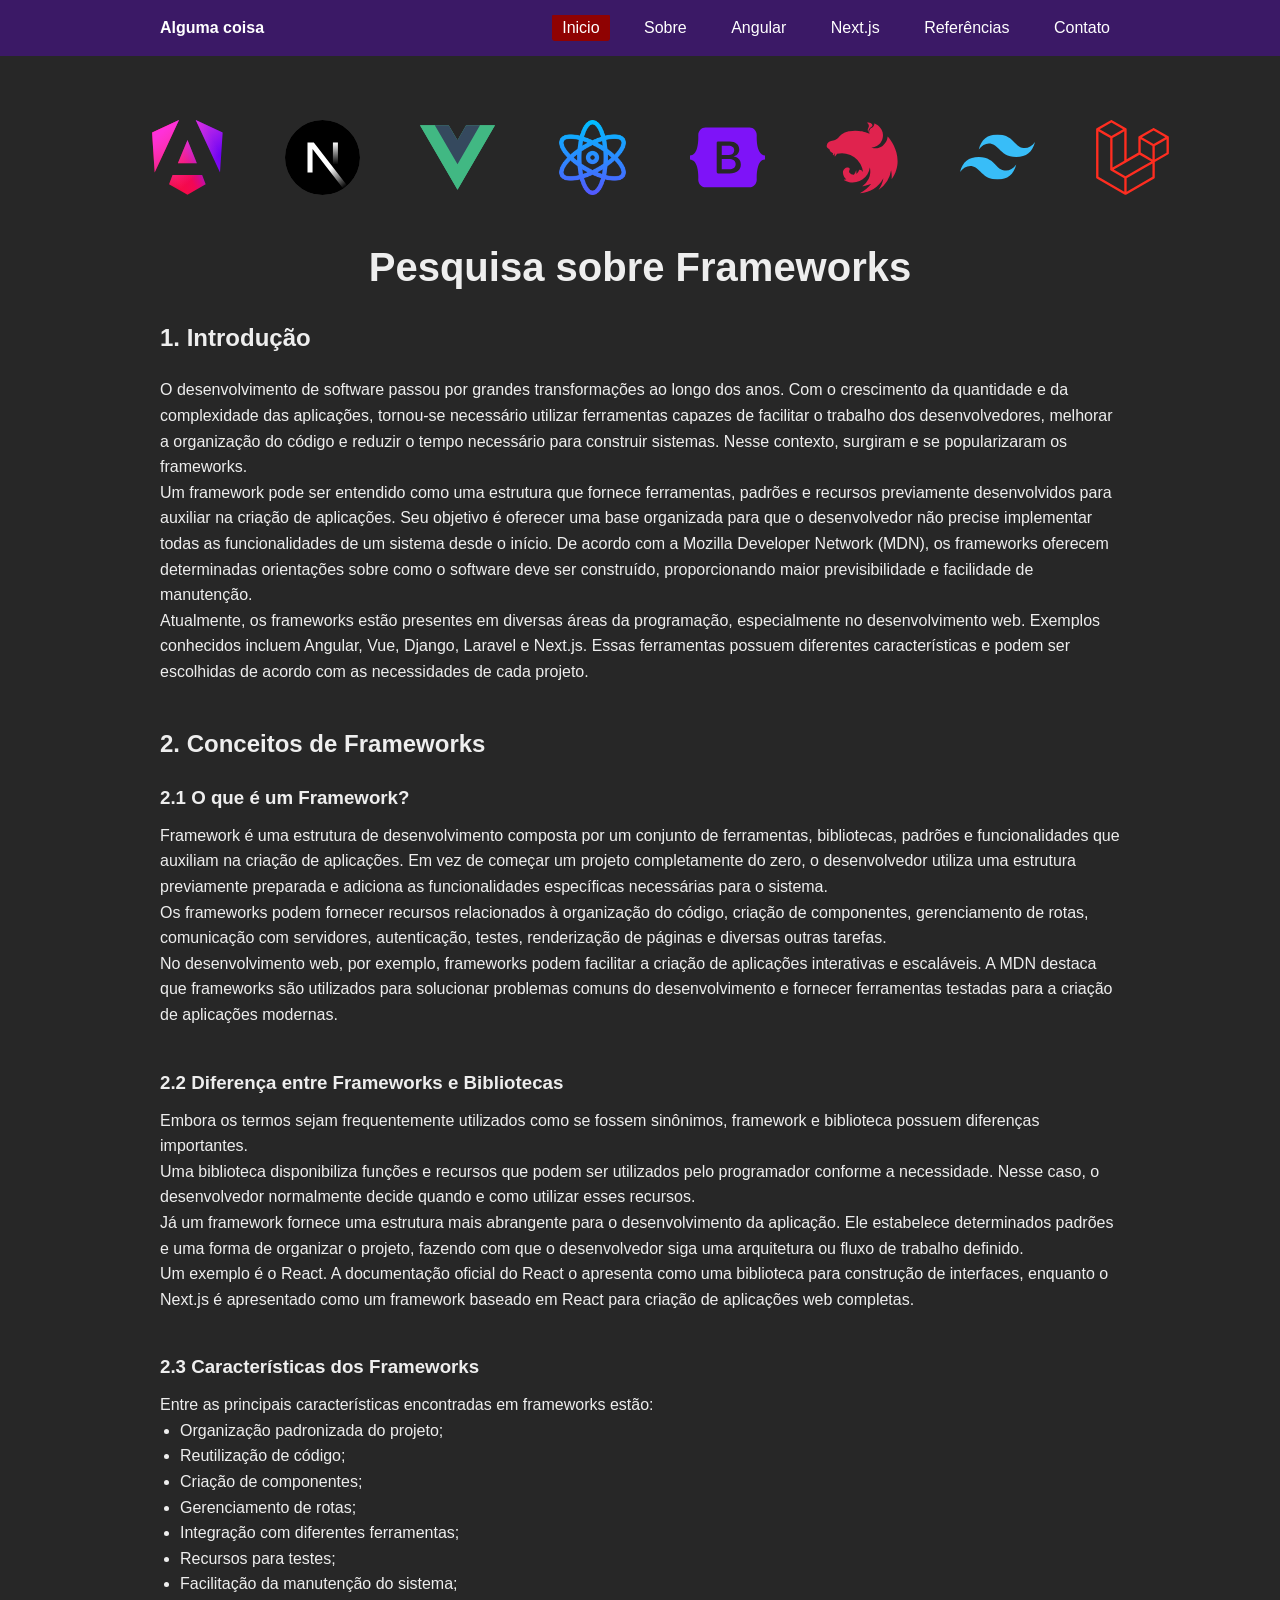
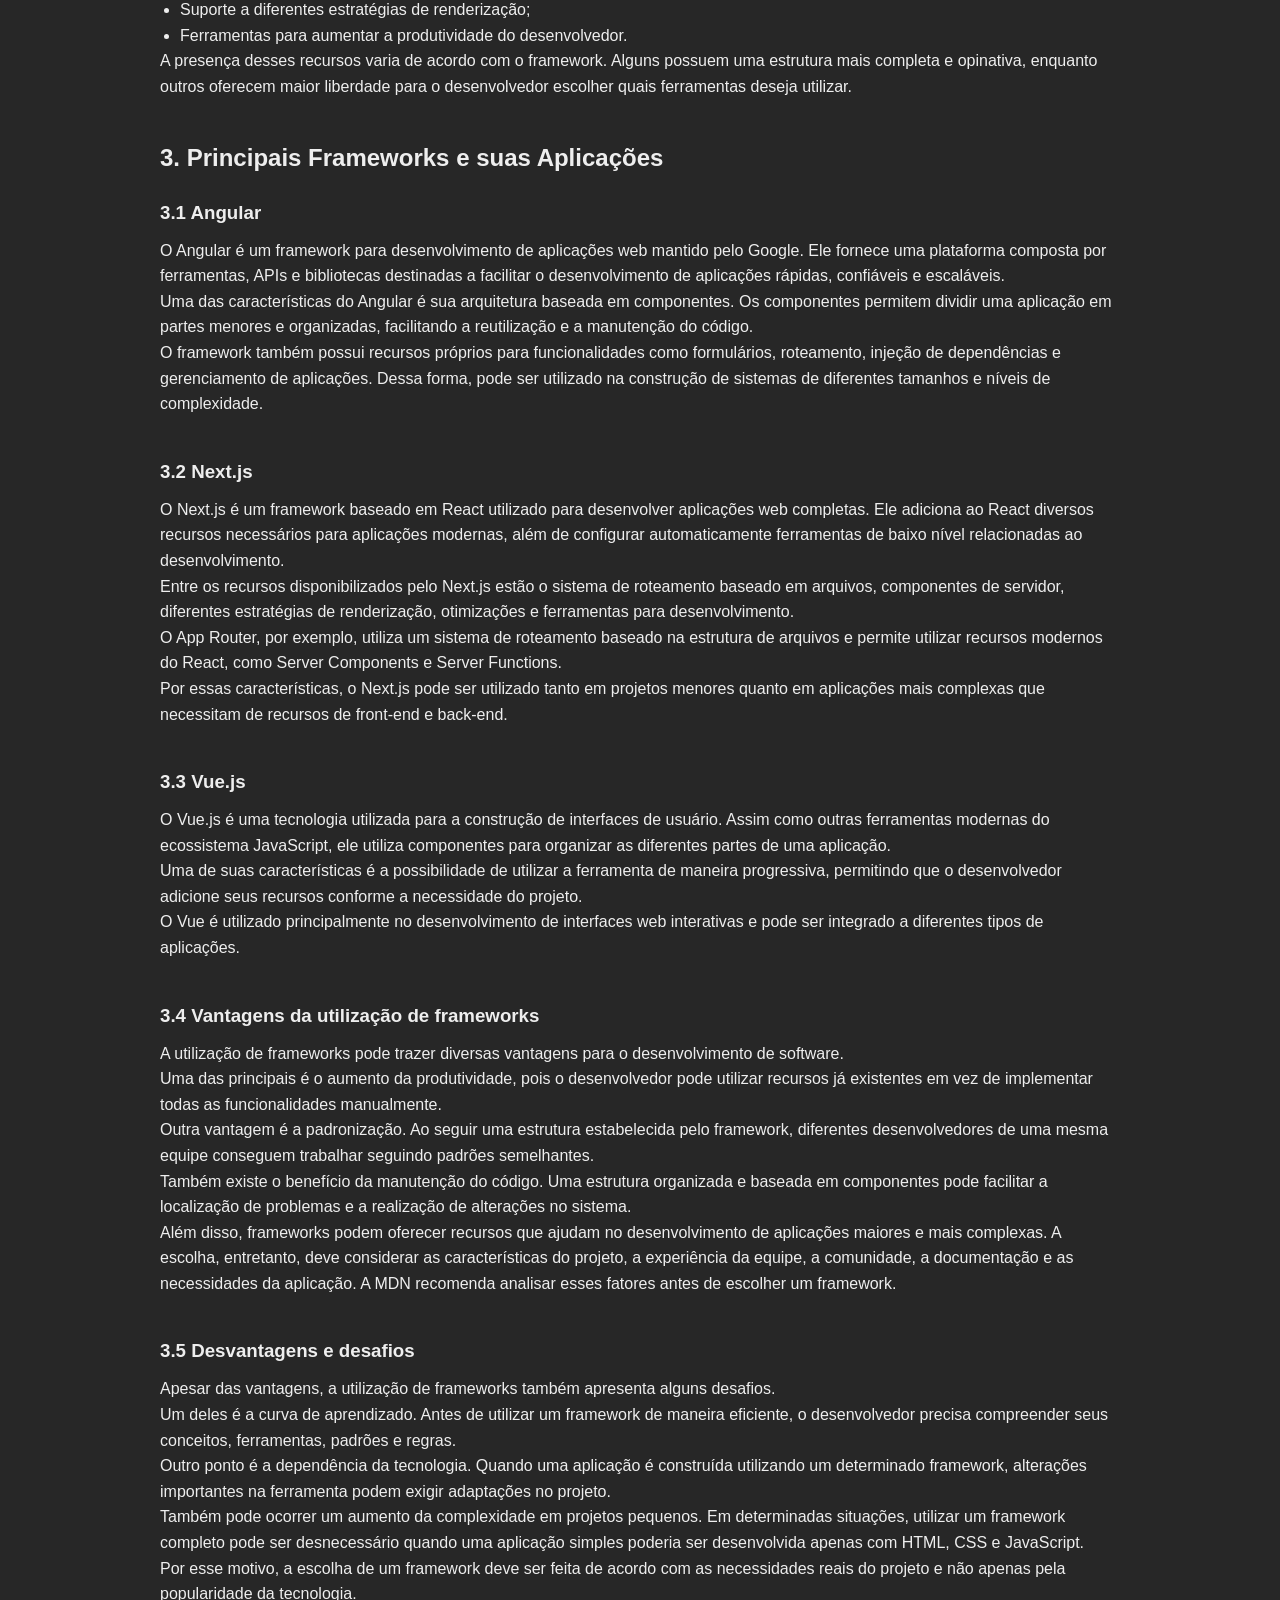
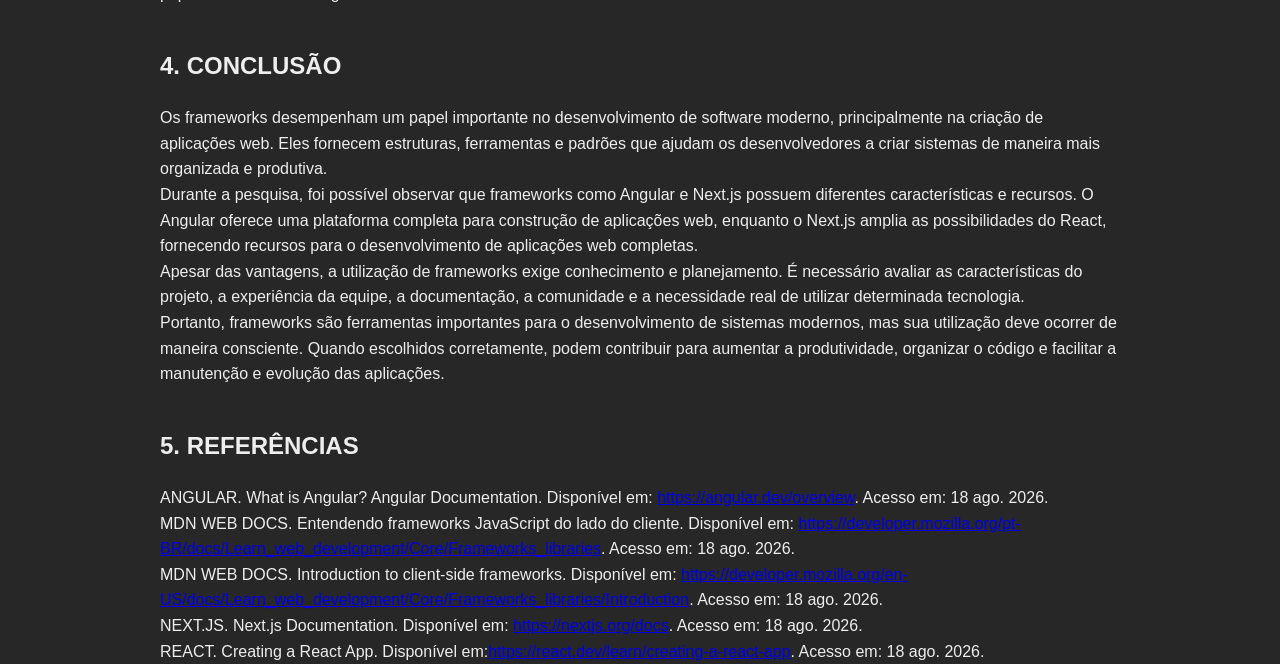
==== commit 34a940db: "Modificado as opções na navbar" ====
--- a/atividade 3/index.html
+++ b/atividade 3/index.html
@@ -30,13 +30,13 @@
                         <a href="#about" class="nav-link">Sobre</a>
                     </li>
                     <li class="nav-item">
-                        <a href="#formation" class="nav-link">Formação</a>
-                    </li>
-                    <li class="nav-item">
-                        <a href="#skills" class="nav-link">Habilidades</a>
-                    </li>
-                    <li class="nav-item">
-                        <a href="projects" class="nav-link">Projetos</a>
+                        <a href="#angular" class="nav-link">Angular</a>
+                    </li>
+                    <li class="nav-item">
+                        <a href="#nextjs" class="nav-link">Next.js</a>
+                    </li>
+                    <li class="nav-item">
+                        <a href="#referencias" class="nav-link">Referências</a>
                     </li>
                     <li class="nav-item">
                         <a href="#contact" class="nav-link">Contato</a>
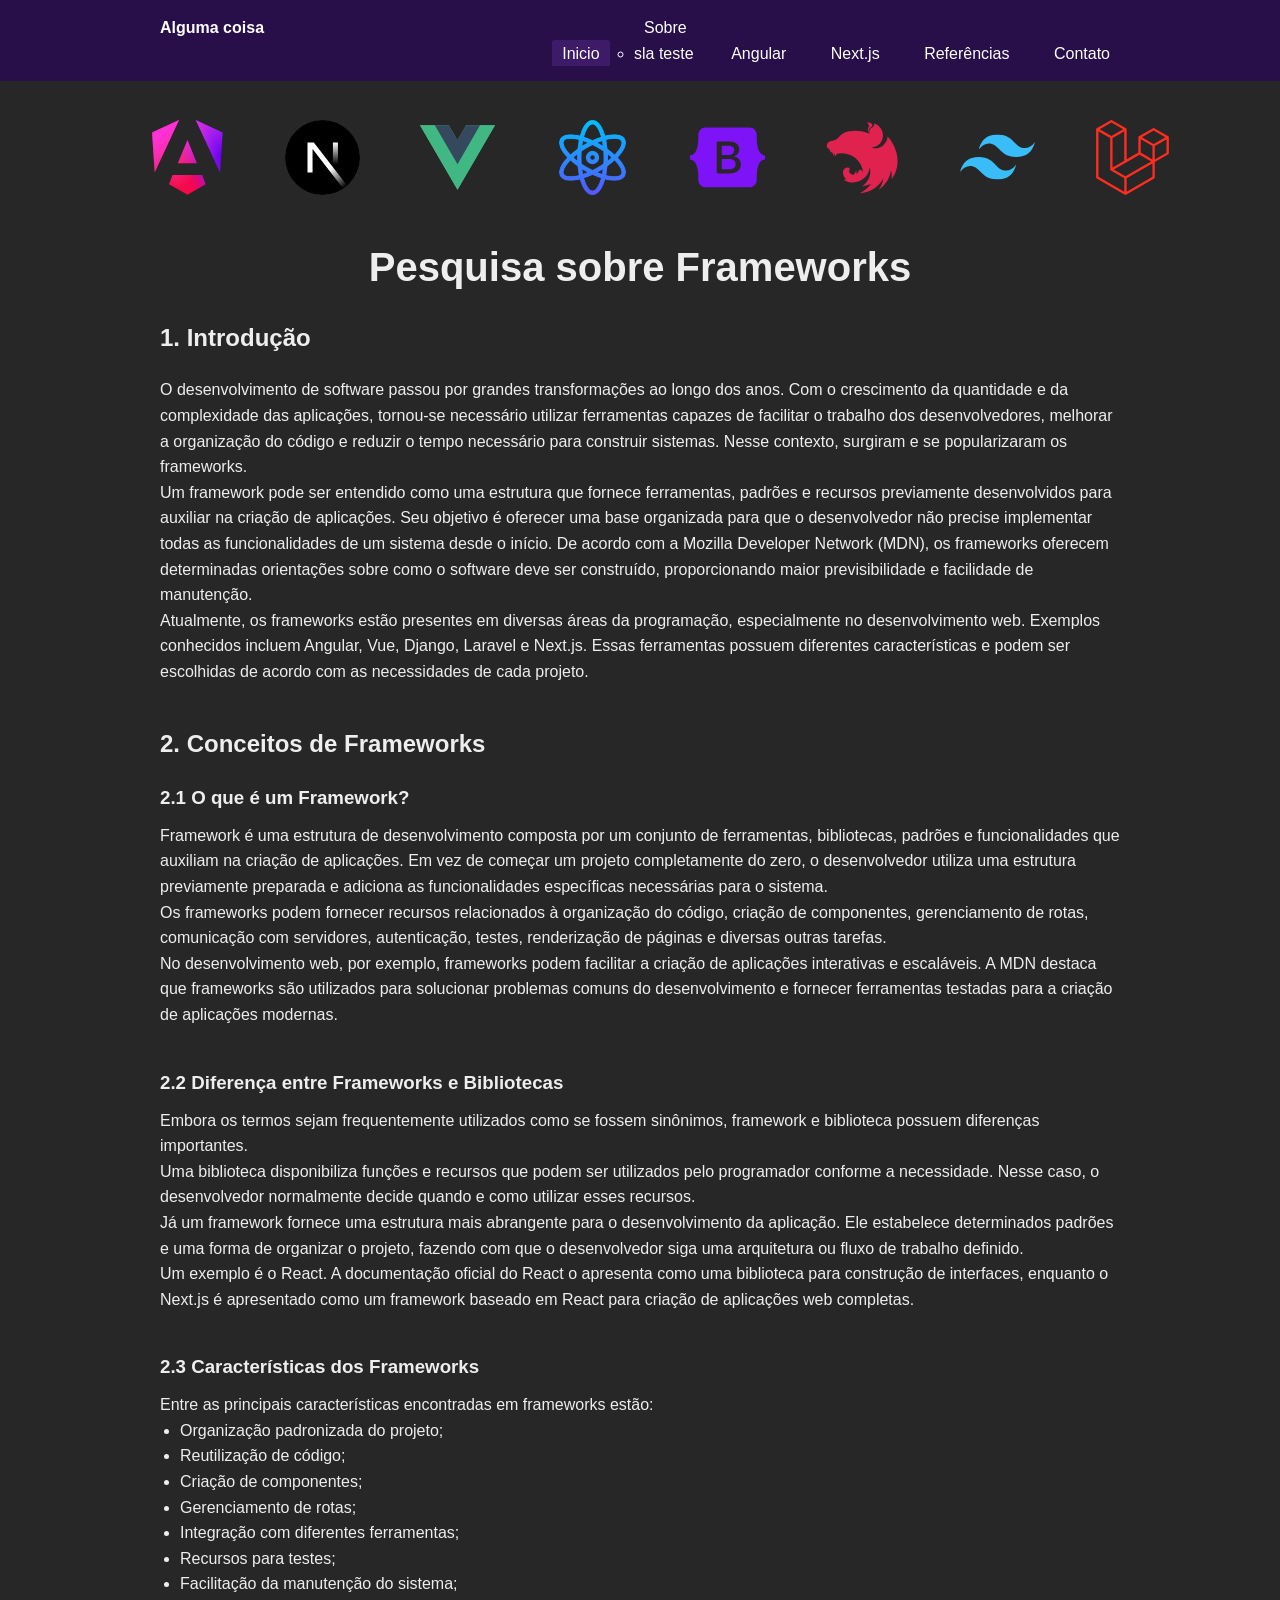
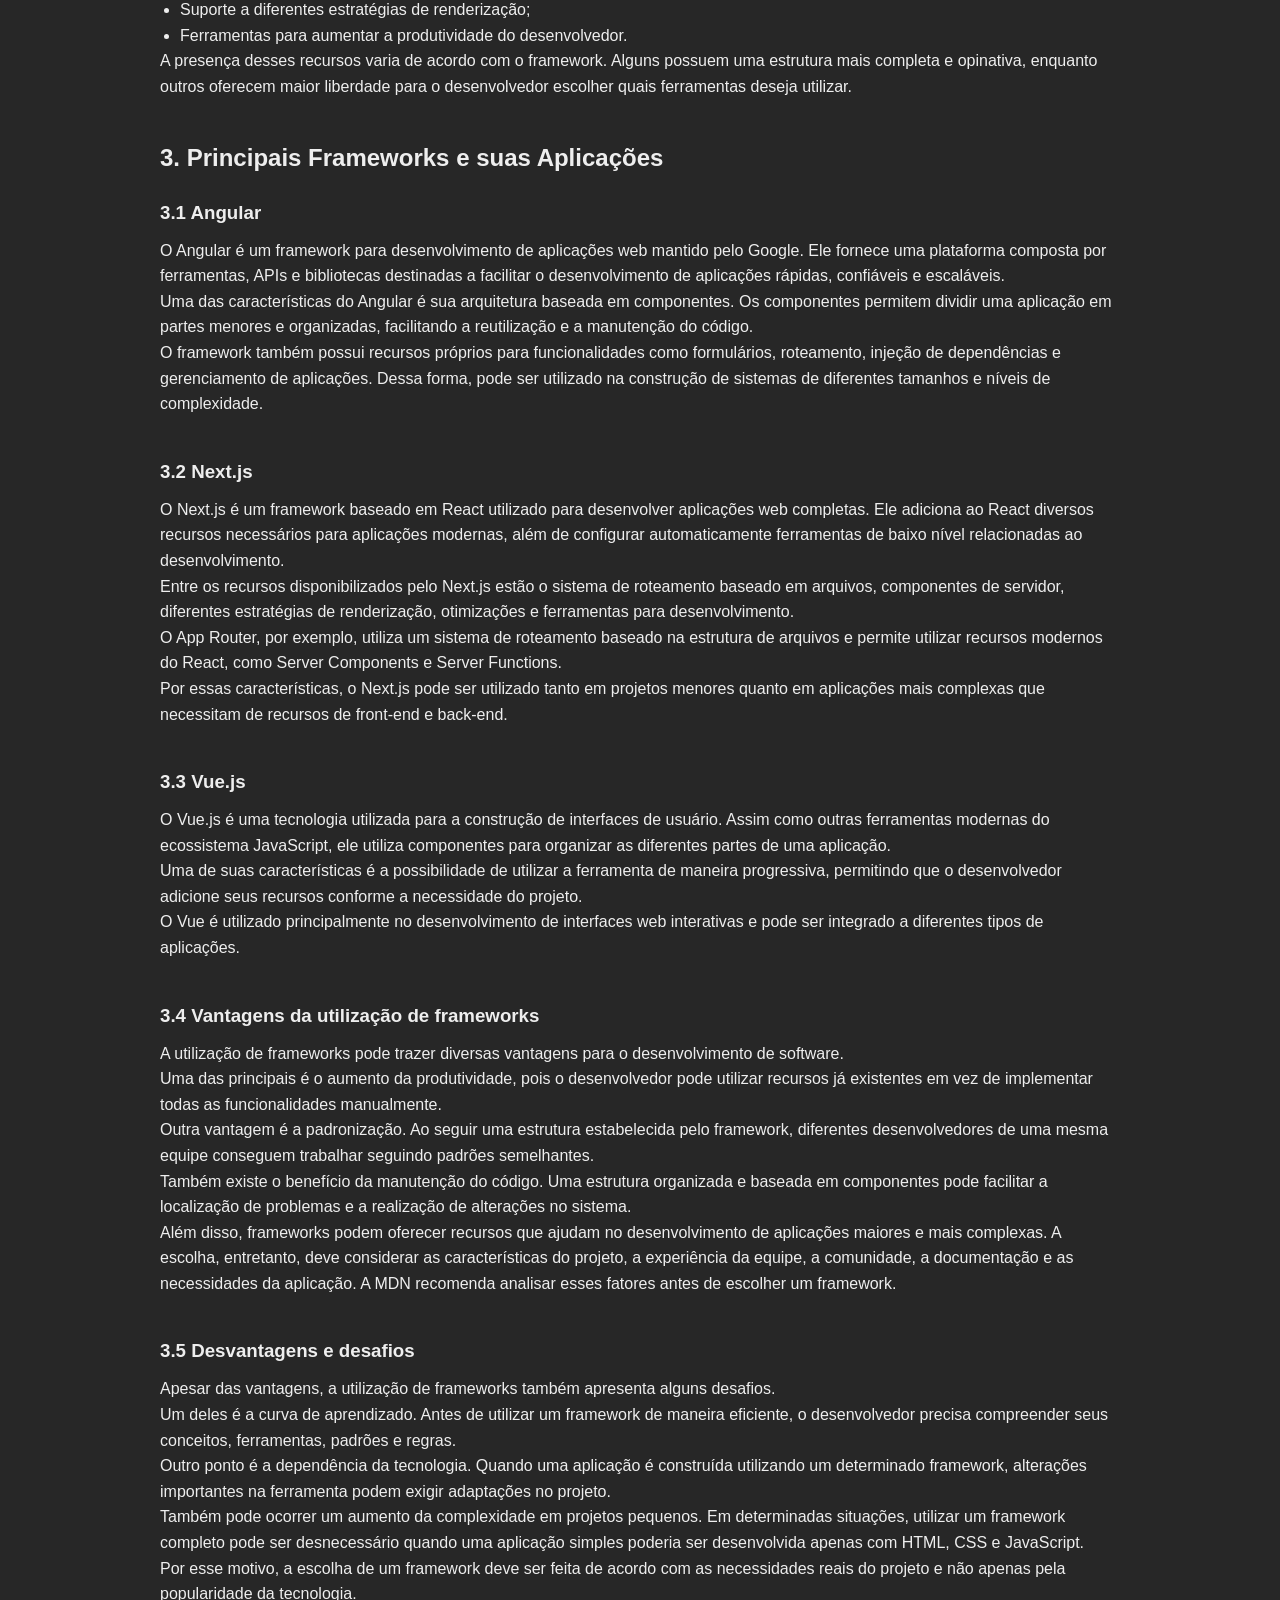
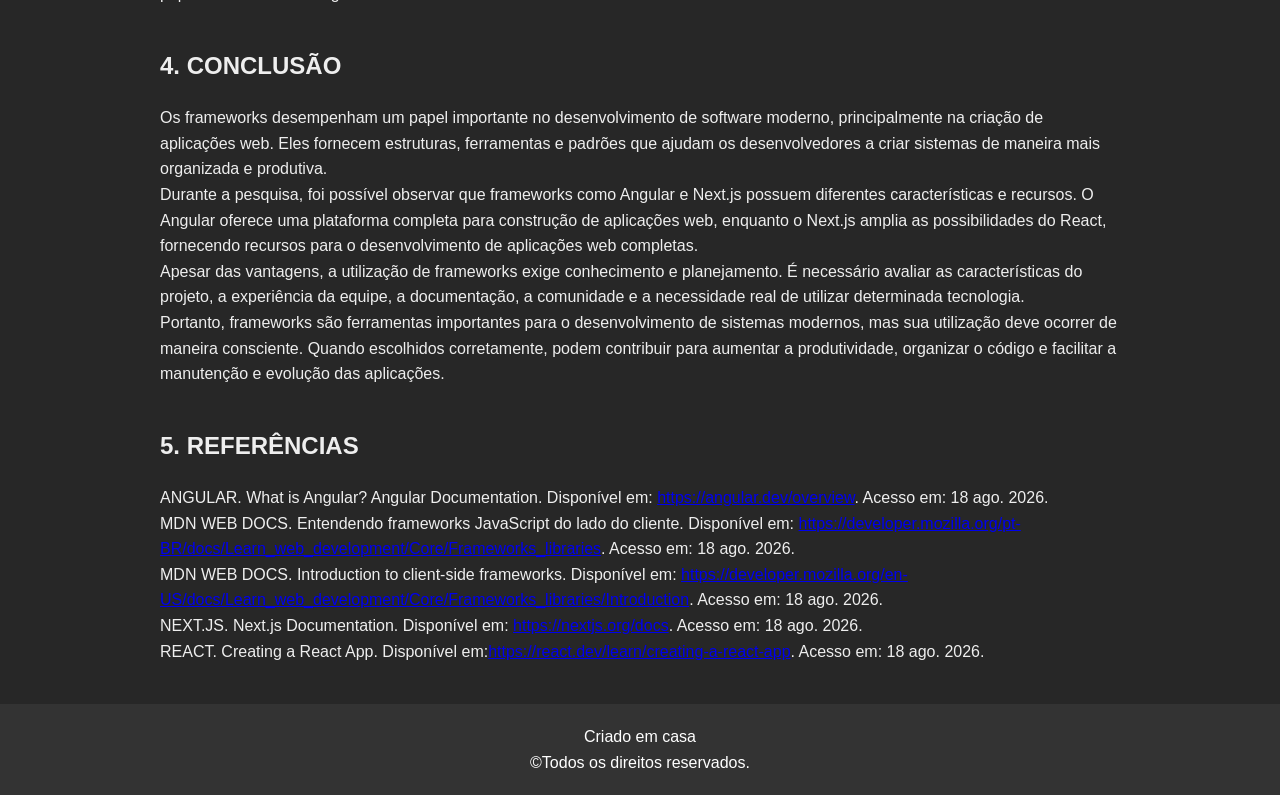
==== commit 18c88307: "Adicionado link as opções da navbar" ====
--- a/atividade 3/index.html
+++ b/atividade 3/index.html
@@ -28,6 +28,10 @@
                     </li>
                     <li class="nav-item">
                         <a href="#about" class="nav-link">Sobre</a>
+
+                        <ul>
+                            <li>sla teste</li>
+                        </ul>
                     </li>
                     <li class="nav-item">
                         <a href="#angular" class="nav-link">Angular</a>
@@ -186,12 +190,12 @@
 
         <section>
 
-            <div class="title">
+            <div class="title" id="angular">
                 <h2>3. Principais Frameworks e suas Aplicações</h2>
             </div>
 
-            <div class="article">
-                <h3>3.1 Angular</h3>
+            <div class="article" >
+                <h3 id="nextjs">3.1 Angular</h3>
 
                 <p>
                     O Angular é um framework para desenvolvimento de aplicações web mantido pelo Google. Ele fornece uma
@@ -350,7 +354,7 @@
             </section>
 
             <section>
-                <div class="title">
+                <div class="title" id="referencias">
                     <h2>
                         5. REFERÊNCIAS
                     </h2>
@@ -388,7 +392,8 @@
 
     </main>
     <footer>
-
+         <p id="footer-title">Criado em casa</p>
+        <p>&copy;Todos os direitos reservados. </p>
     </footer>
 </body>
 
--- a/atividade 3/styles/style.css
+++ b/atividade 3/styles/style.css
@@ -43,7 +43,7 @@
 }
 
 .header {
-    background-color: #3b1966;
+    background-color: #280f49;
     color: #fff;
     padding: 15px 0;
     position: fixed;
@@ -97,7 +97,7 @@
 .nav-link.active,
 .nav-link:hover {
     color: #fff;
-    background-color: #8f0202;
+    background-color: #3d1b69;
     border-radius: 3px;
 }
 
@@ -114,4 +114,12 @@
     list-style: disc;
     margin-left: 10px;
     padding-left: 10px;
+}
+
+footer {
+    background-color: #333;
+    color: white;
+    text-align: center;
+    padding: 20px 0;
+    margin-top: 40px;
 }
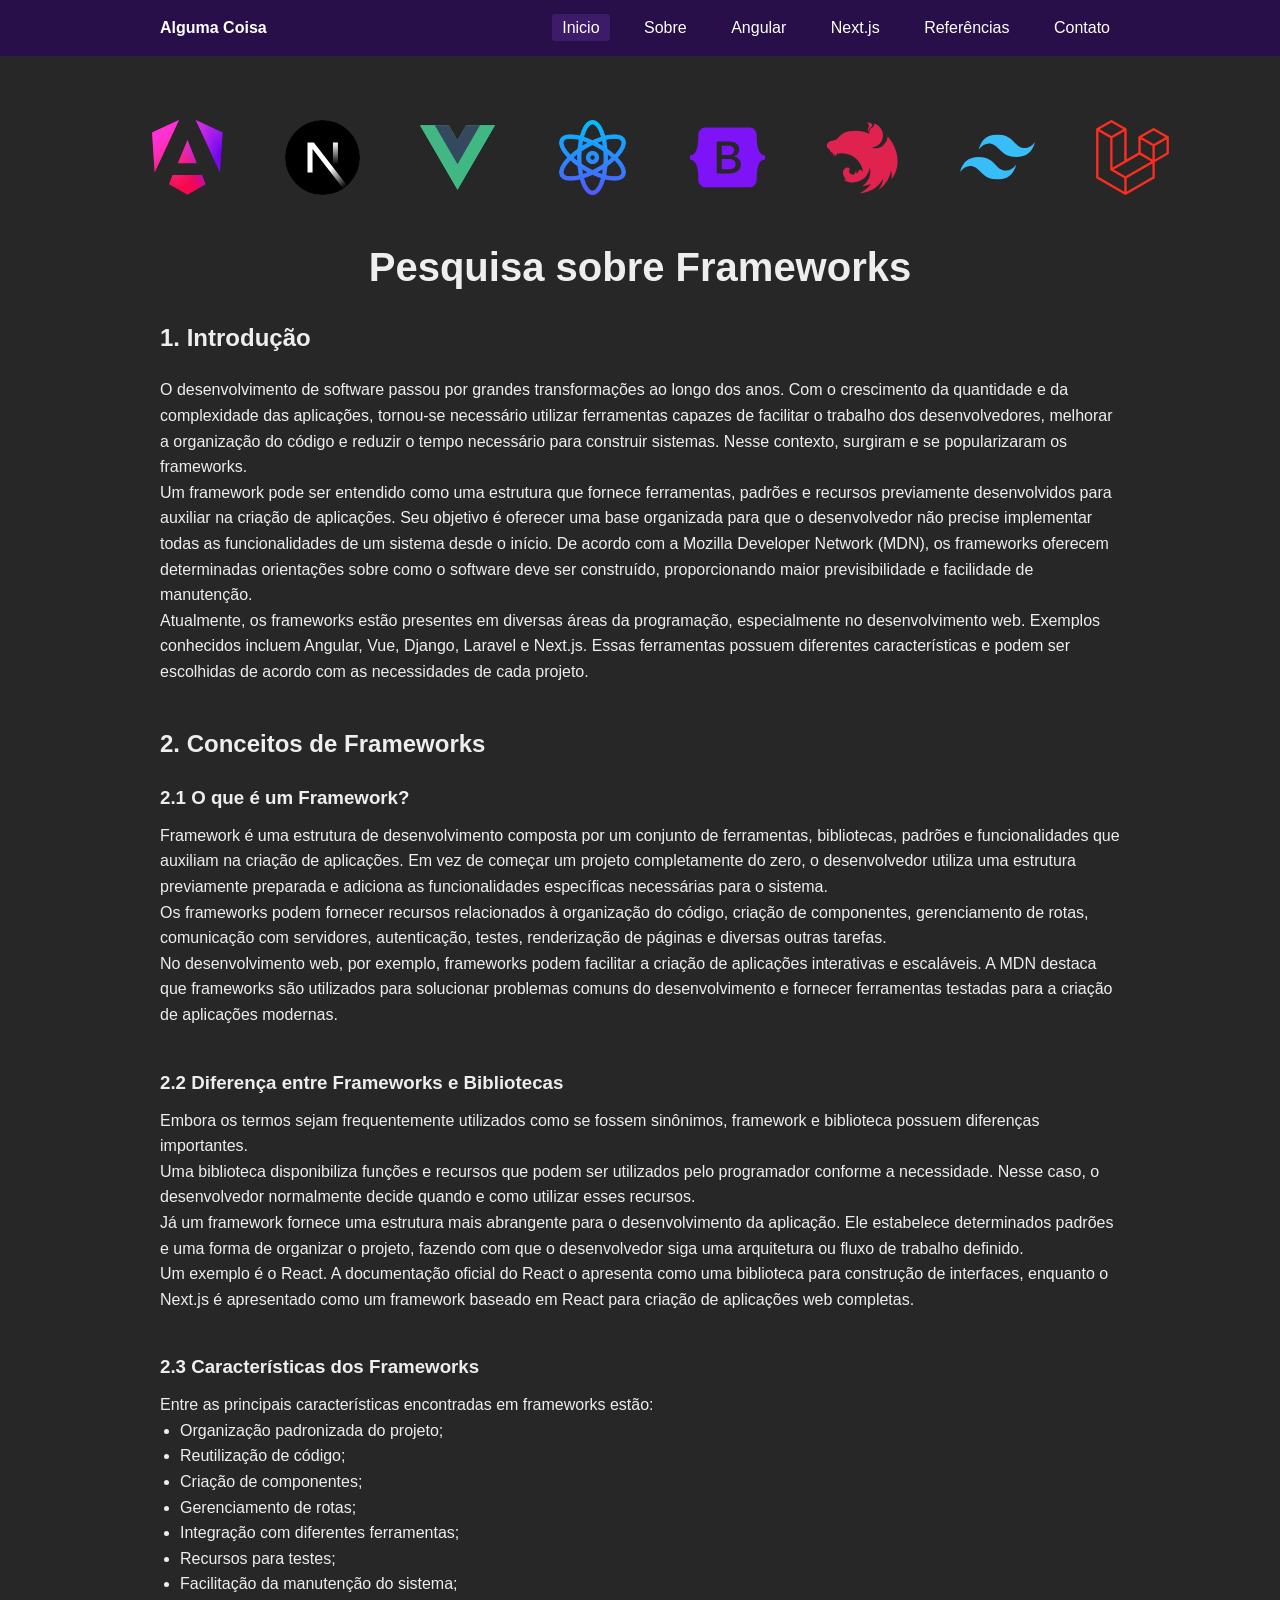
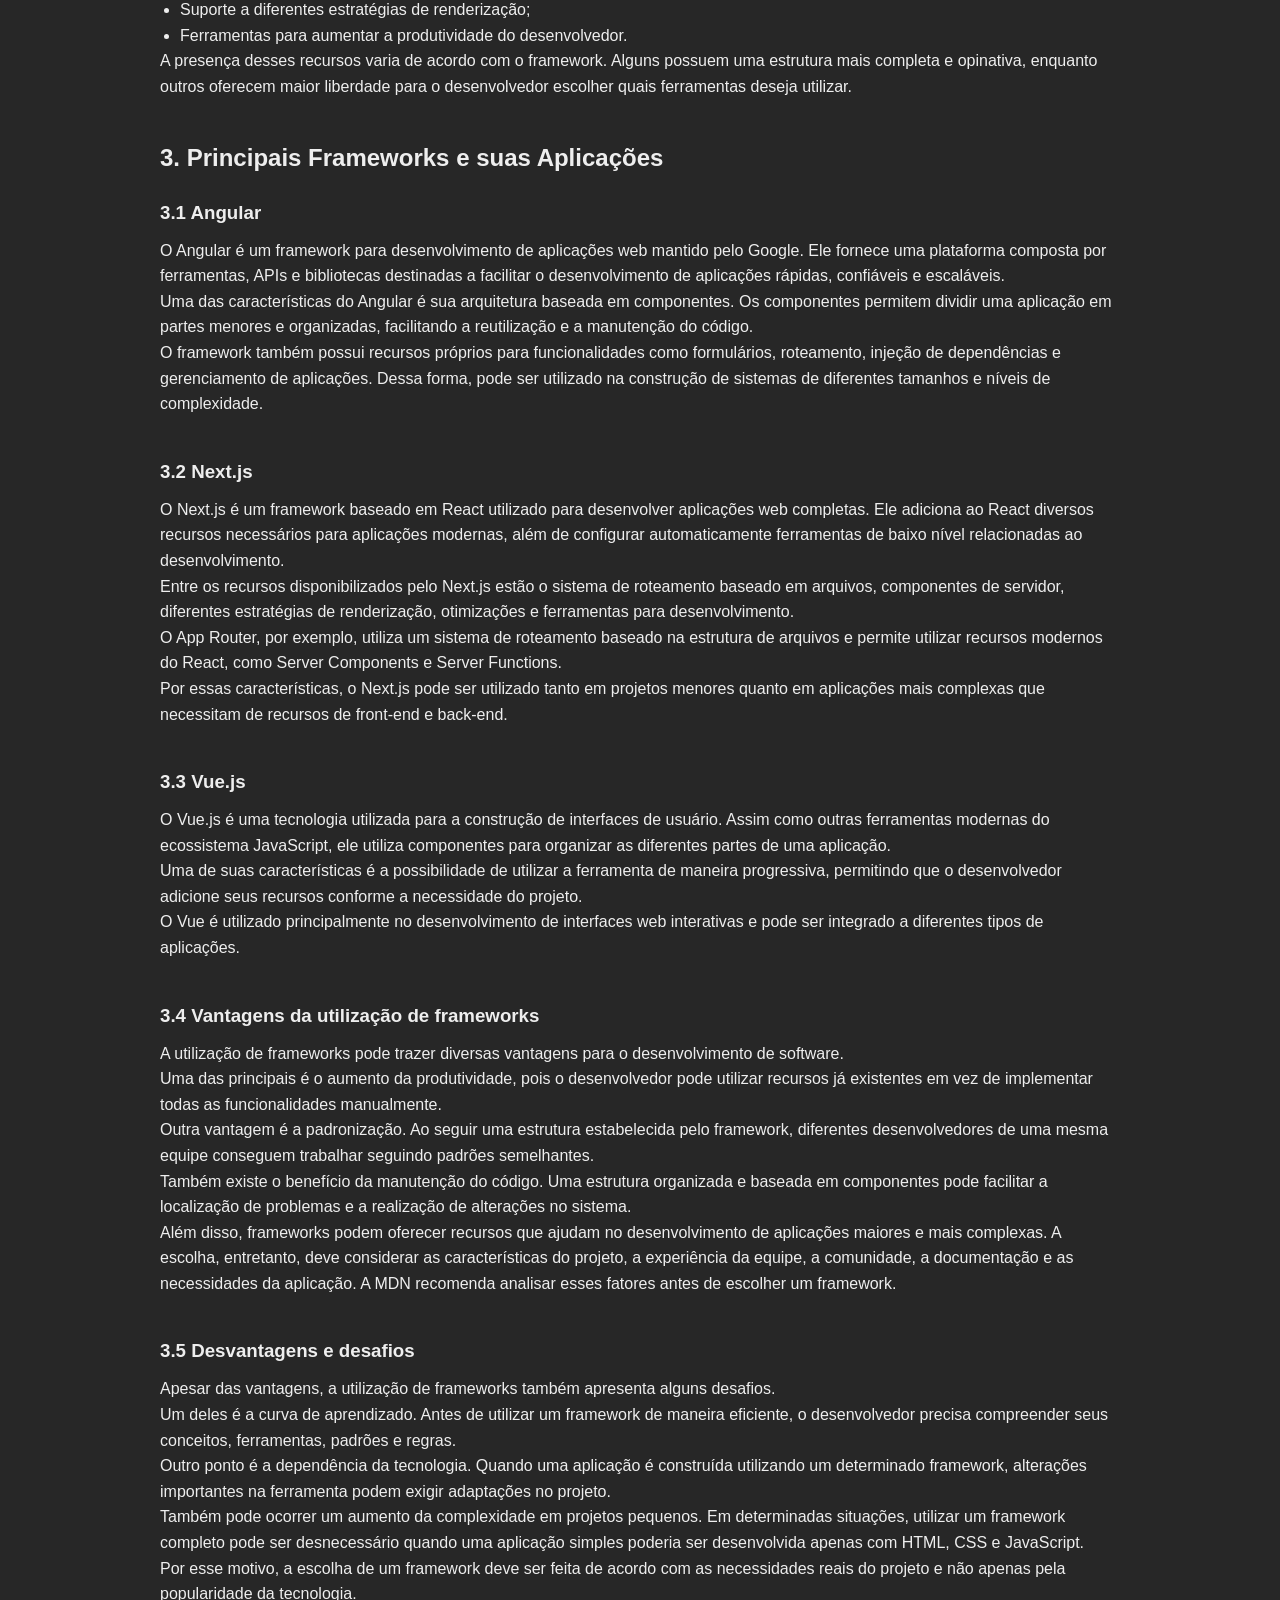
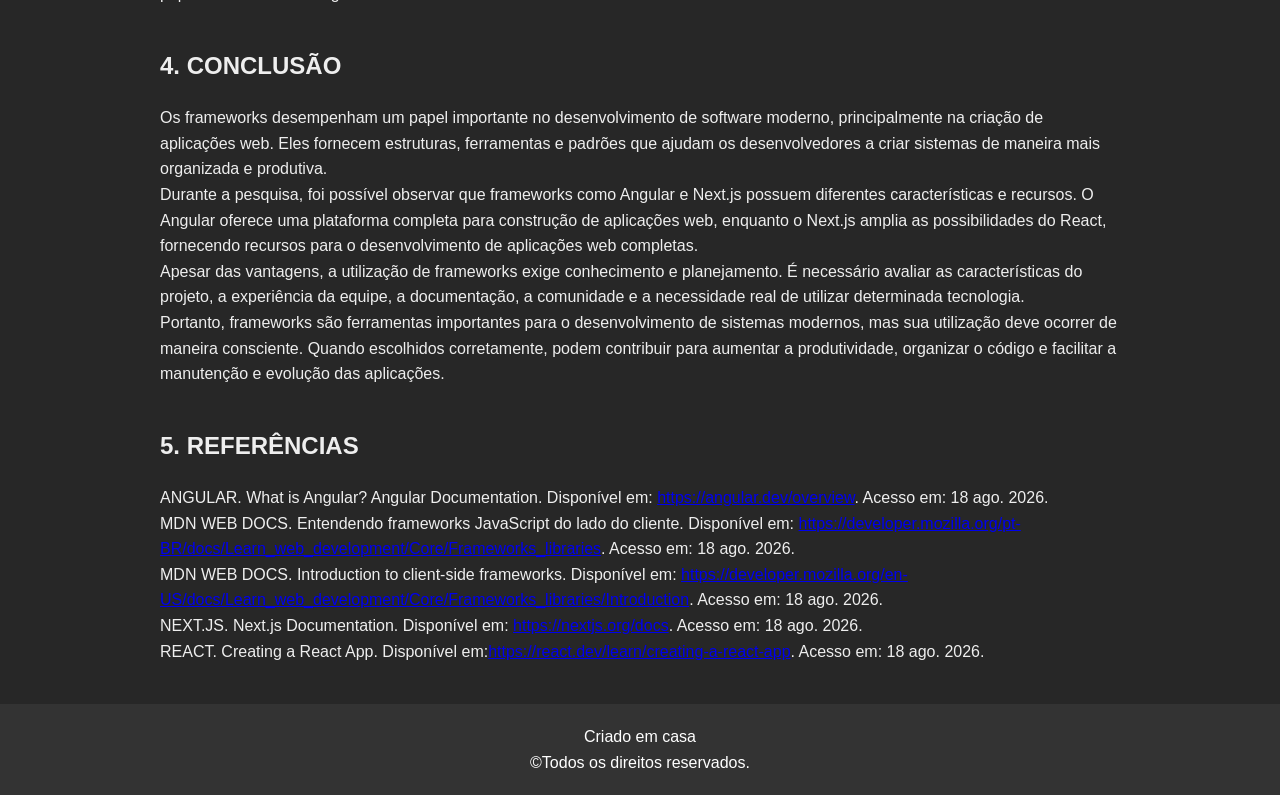
==== commit 8c5fbfba: "Feito a sub-lista de um item da navbar" ====
--- a/atividade 3/index.html
+++ b/atividade 3/index.html
@@ -17,7 +17,7 @@
          <nav class="nav bd-grid">
             <div>
                 <a href="#" class="nav-logo">
-                    Alguma coisa
+                    Alguma Coisa
                 </a>
 
             </div>
@@ -26,11 +26,16 @@
                     <li class="nav-item">
                         <a href="#" class="nav-link active">Inicio</a>
                     </li>
-                    <li class="nav-item">
+                    <li class="nav-item item-pai">
                         <a href="#about" class="nav-link">Sobre</a>
-
-                        <ul>
-                            <li>sla teste</li>
+                        
+                        <ul class="sub-list">
+                            <li class="sub-item"><a class="sub-link" href="#conceitos">Conceitos</a></li>
+                            <li class="sub-item"><a class="sub-link" href="#caracteristicas">Características</a></li>
+                            <li class="sub-item"><a class="sub-link" href="#diferenca">Diferença entre Frameworks e Bibliotecas</a></li>
+                            <li class="sub-item"><a class="sub-link" href="#vantagens">Vantagens</a></li>
+                            <li class="sub-item"><a class="sub-link" href="#desvantagens">Desvantagens</a></li>
+                            <li class="sub-item"><a class="sub-link" href="#conclusao">Conclusão</a></li>
                         </ul>
                     </li>
                     <li class="nav-item">
@@ -86,7 +91,7 @@
                     orientações sobre como o software deve ser construído, proporcionando maior previsibilidade e
                     facilidade de manutenção.
                 </p>
-                <p>
+                <p id="conceitos">
                     Atualmente, os frameworks estão presentes em diversas áreas da programação, especialmente no
                     desenvolvimento web. Exemplos conhecidos incluem Angular, Vue, Django, Laravel e Next.js. Essas
                     ferramentas possuem diferentes características e podem ser escolhidas de acordo com as necessidades
@@ -97,7 +102,7 @@
 
         <section>
             <div class="title">
-                <h2>2. Conceitos de Frameworks</h2>
+                <h2 >2. Conceitos de Frameworks</h2>
             </div>
 
             <div class="article">
@@ -120,7 +125,7 @@
                         páginas e
                         diversas outras tarefas.
                     </p>
-                    <p>
+                    <p id="diferenca" >
                         No desenvolvimento web, por exemplo, frameworks podem facilitar a criação de aplicações
                         interativas
                         e escaláveis. A MDN destaca que frameworks são utilizados para solucionar problemas comuns do
@@ -131,7 +136,7 @@
 
             <div class="article">
                 <div>
-                    <h3>2.2 Diferença entre Frameworks e Bibliotecas</h3>
+                    <h3 id="caracteristicas">2.2 Diferença entre Frameworks e Bibliotecas</h3>
                 </div>
 
                 <div>
@@ -158,7 +163,7 @@
             </div>
             <div class="article">
                 <div>
-                    <h3>2.3 Características dos Frameworks</h3>
+                    <h3 >2.3 Características dos Frameworks</h3>
                 </div>
 
                 <div>
@@ -191,7 +196,7 @@
         <section>
 
             <div class="title" id="angular">
-                <h2>3. Principais Frameworks e suas Aplicações</h2>
+                <h2 id="frameworks">3. Principais Frameworks e suas Aplicações</h2>
             </div>
 
             <div class="article" >
@@ -253,14 +258,14 @@
                     Uma de suas características é a possibilidade de utilizar a ferramenta de maneira progressiva,
                     permitindo que o desenvolvedor adicione seus recursos conforme a necessidade do projeto.
                 </p>
-                <p>
+                <p id="vantagens">
                     O Vue é utilizado principalmente no desenvolvimento de interfaces web interativas e pode ser
                     integrado a diferentes tipos de aplicações.
                 </p>
             </div>
 
             <div class="article">
-                <h3>3.4 Vantagens da utilização de frameworks</h3>
+                <h3 >3.4 Vantagens da utilização de frameworks</h3>
 
                 <p>
                     A utilização de frameworks pode trazer diversas vantagens para o desenvolvimento de software.
@@ -316,7 +321,7 @@
 
             <section>
                 <div class="title">
-                    <h2>4. CONCLUSÃO</h2>
+                    <h2 id="conclusao">4. CONCLUSÃO</h2>
                 </div>
                 <div class="article">
 
--- a/atividade 3/styles/style.css
+++ b/atividade 3/styles/style.css
@@ -5,7 +5,8 @@
 }
 
 html {
-    scroll-behavior: smooth; /*scrolagem de página suave*/
+    scroll-behavior: smooth;
+    /*scrolagem de página suave*/
 }
 
 body {
@@ -57,17 +58,19 @@
     height: 75px;
     margin-left: 20px;
     display: inline-block;
-    margin: 20px;   
+    margin: 20px;
 }
 
 .nav {
     width: 960px;
     margin: 0 auto;
-    overflow: hidden; /*<--- qualquer coisa que extrapole o limite das bordas é cortado ou escondido*/
+    
+    /*<--- qualquer coisa que extrapole o limite das bordas é cortado ou escondido*/
 }
 
 .nav-logo {
-    color: #fff ;     /*var(--corprincipal)*/
+    color: #fff;
+    /*var(--corprincipal)*/
     text-decoration: none;
     /*tira sublinhado dos links*/
     font-weight: bold;
@@ -83,6 +86,44 @@
     /*remover marcador*/
 }
 
+.item-pai {
+    position: relative;
+    /*necessário para posicionar a sublista em relação ao item pai*/
+}
+
+.item-pai:hover .sub-list {
+    display: block;
+    /*mostra a sublista quando o item pai é hover*/
+}
+
+.sub-list {
+    display: none;
+    position: absolute;
+    /* Faz a sublista flutuar abaixo do item */
+    top: 100%;
+    left: 0;
+    background-color: #3d1b69;
+    list-style-type: none;
+    padding: 0;
+    margin: 0;
+    min-width: 150px;
+    box-shadow: 0px 8px 16px rgba(0, 0, 0, 0.2);
+}
+
+.sub-item {
+    padding: 10px;
+    color: #fff;
+    text-decoration: none;
+    display: block;
+}
+
+.sub-link {
+    color: #fff;
+    text-decoration: none;
+    display: block;
+    padding: 10px;
+}
+
 .nav-item {
     display: inline-block;
     margin-left: 20px;
@@ -93,6 +134,7 @@
     text-decoration: none;
     padding: 5px 10px;
 }
+
 
 .nav-link.active,
 .nav-link:hover {
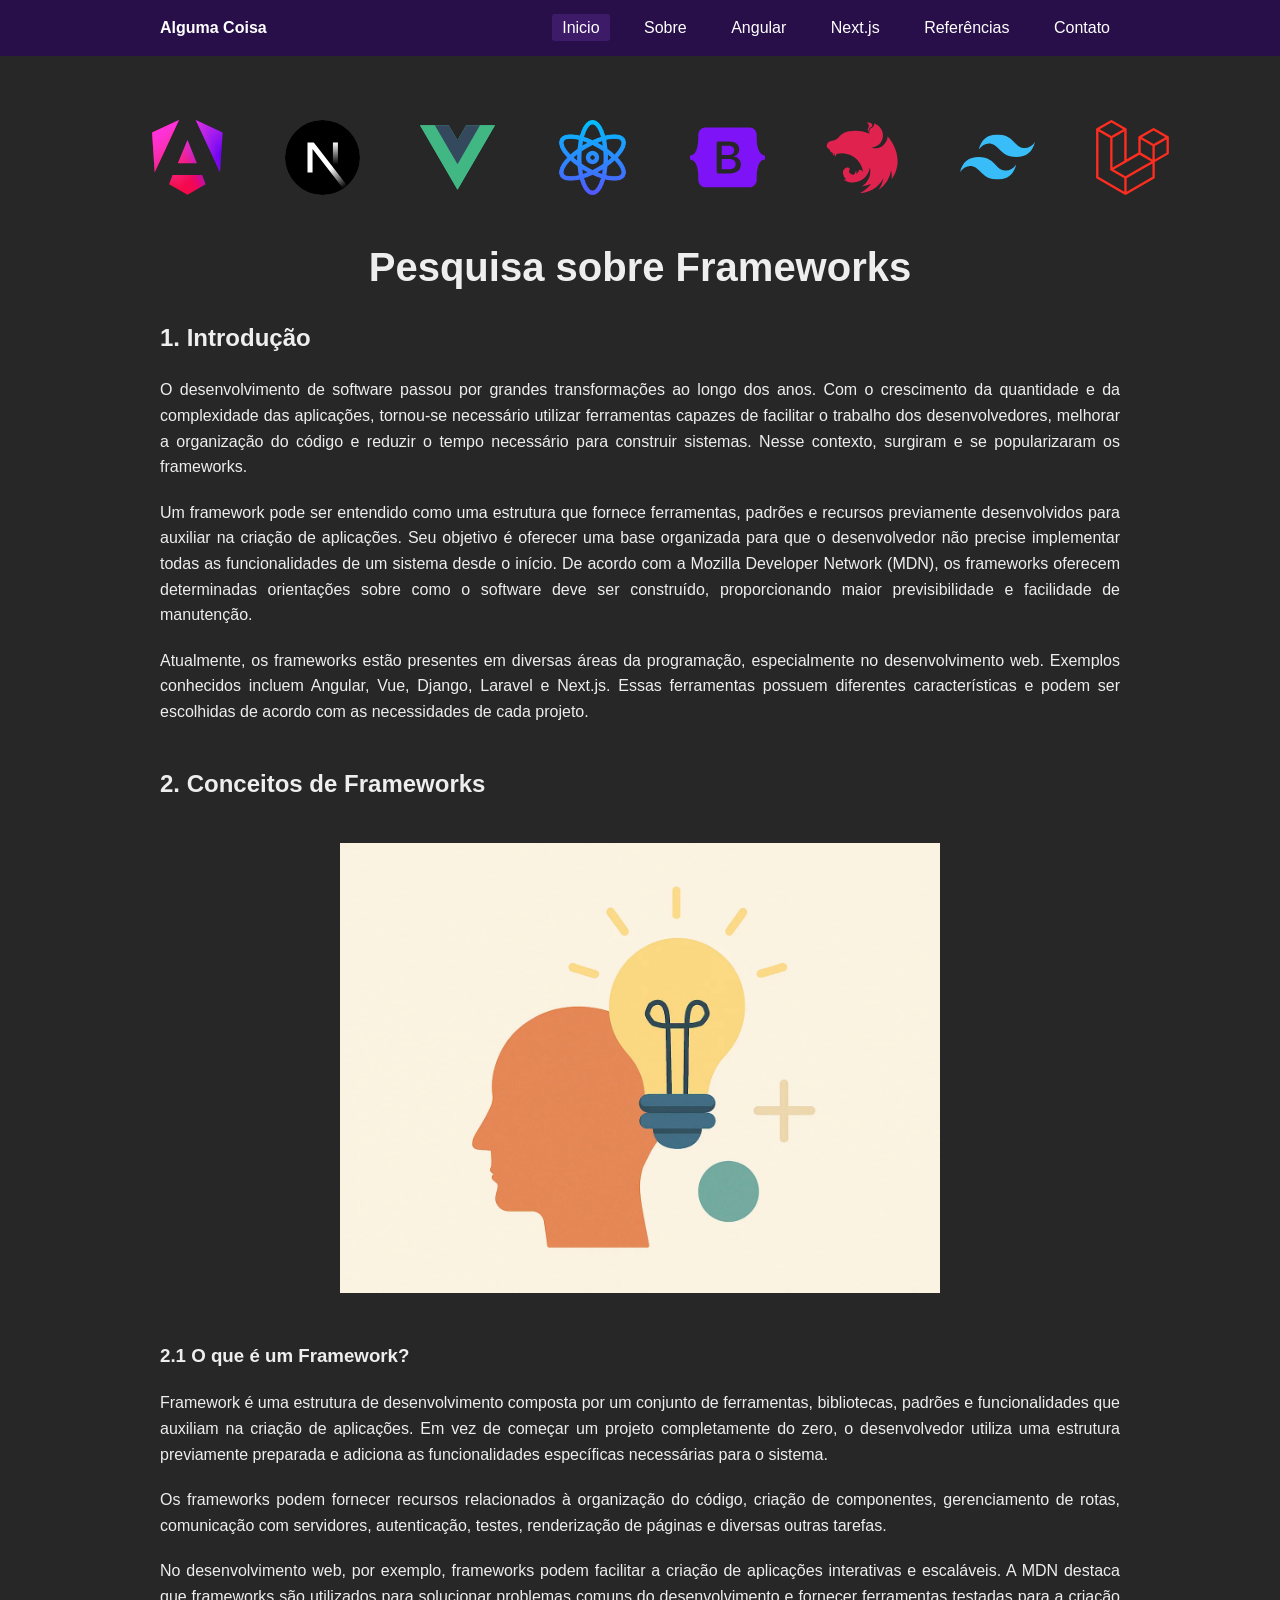
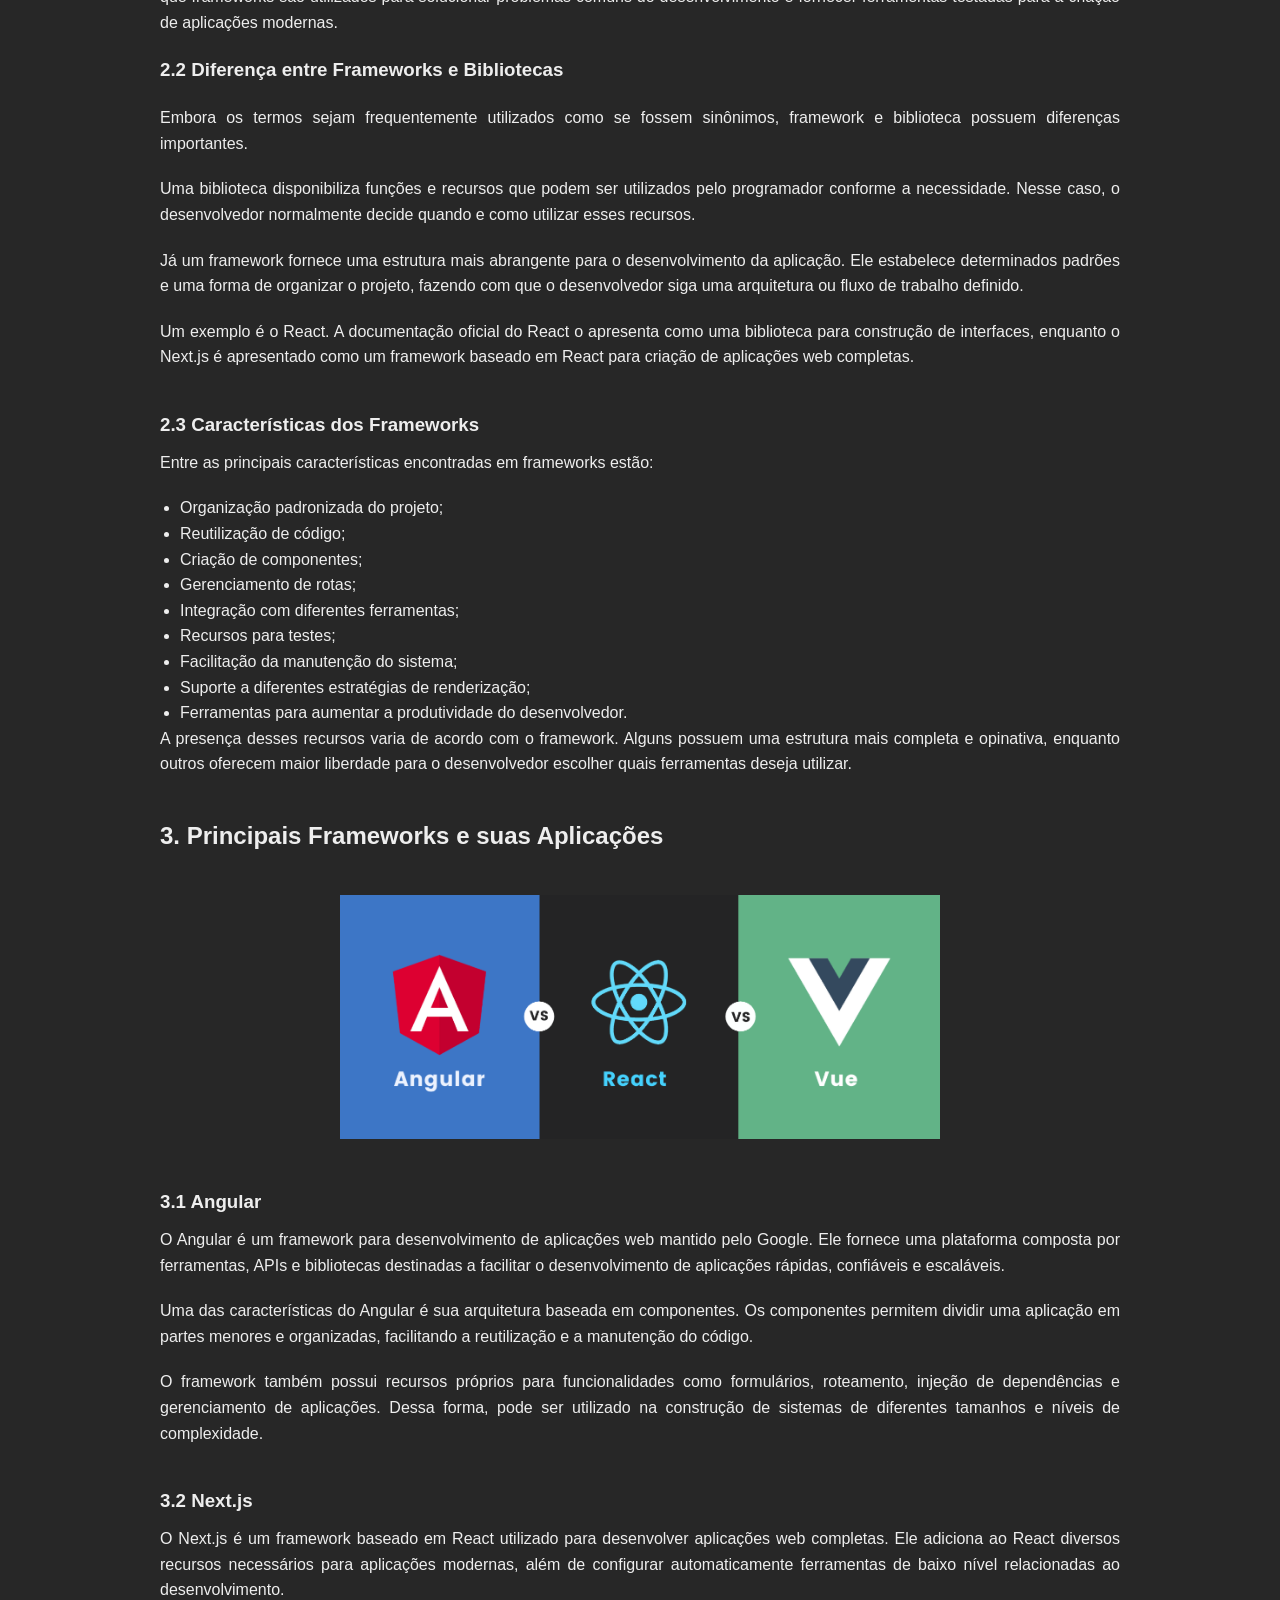
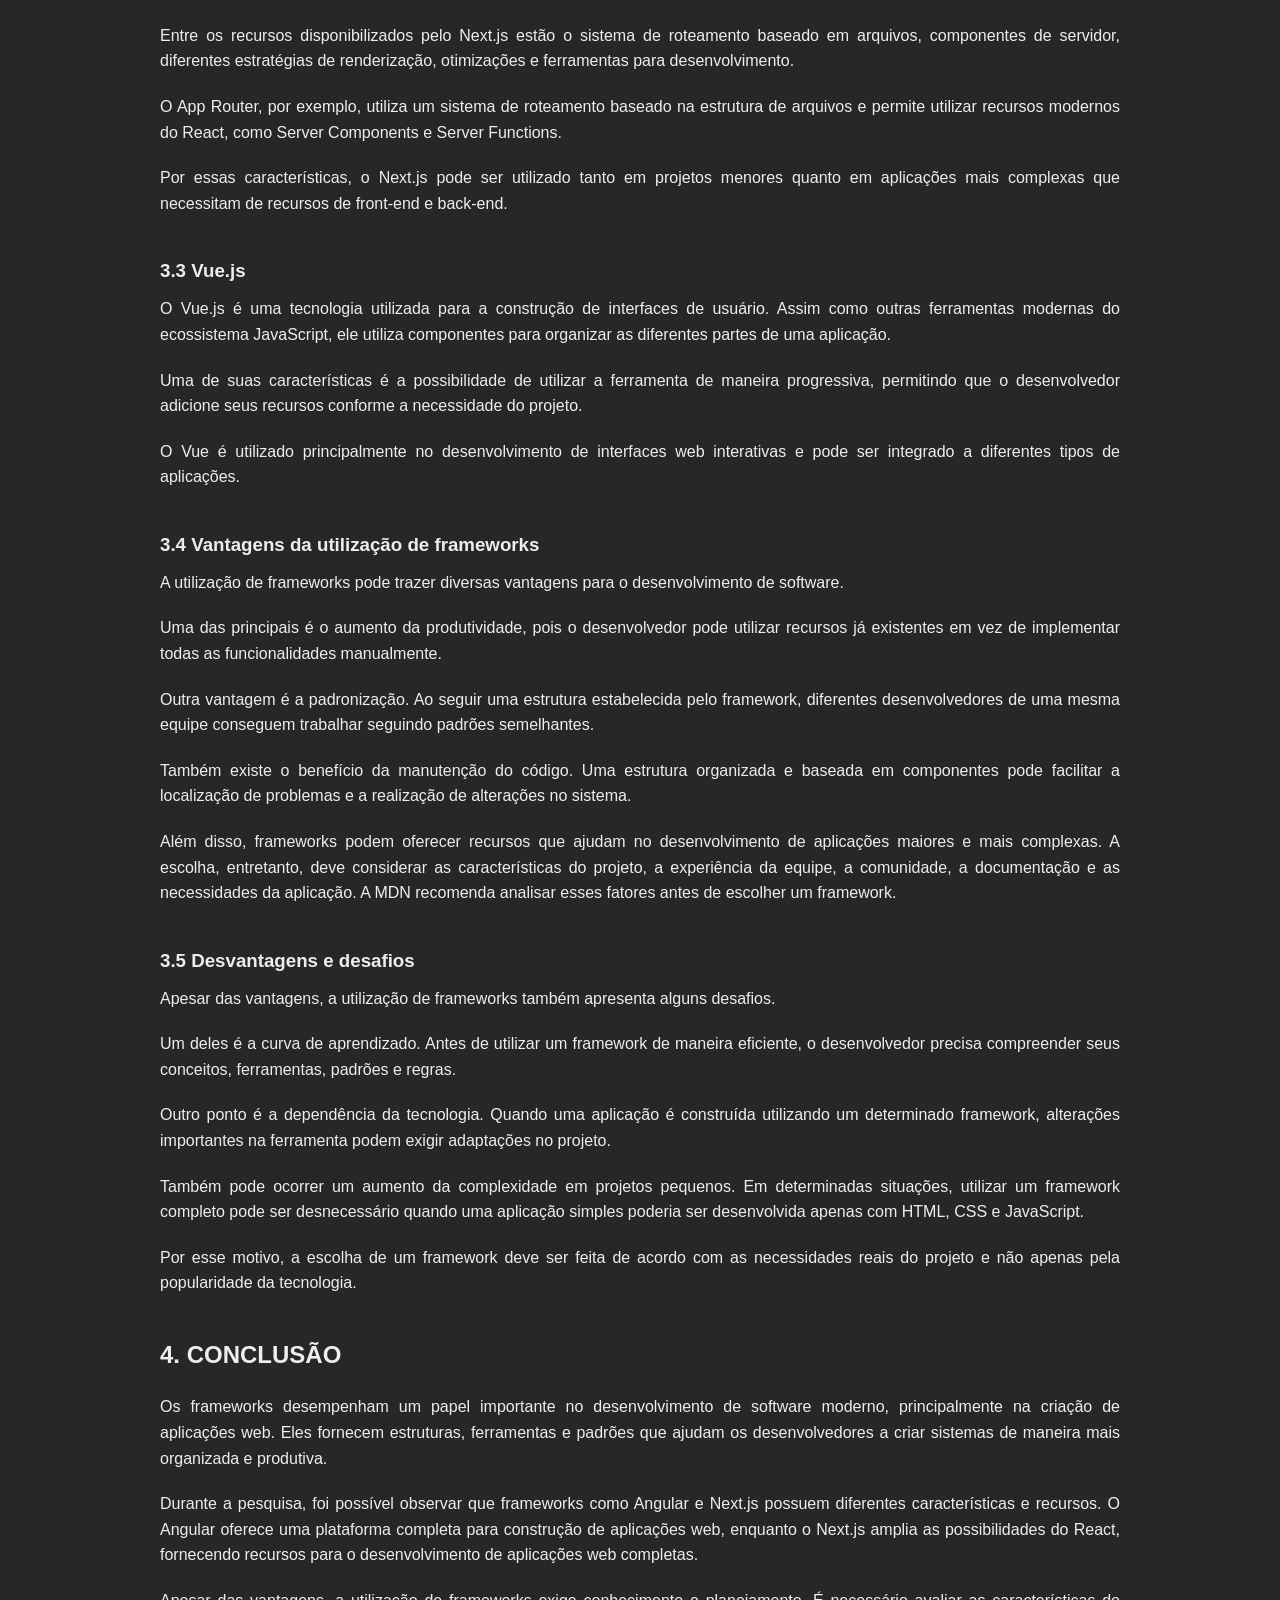
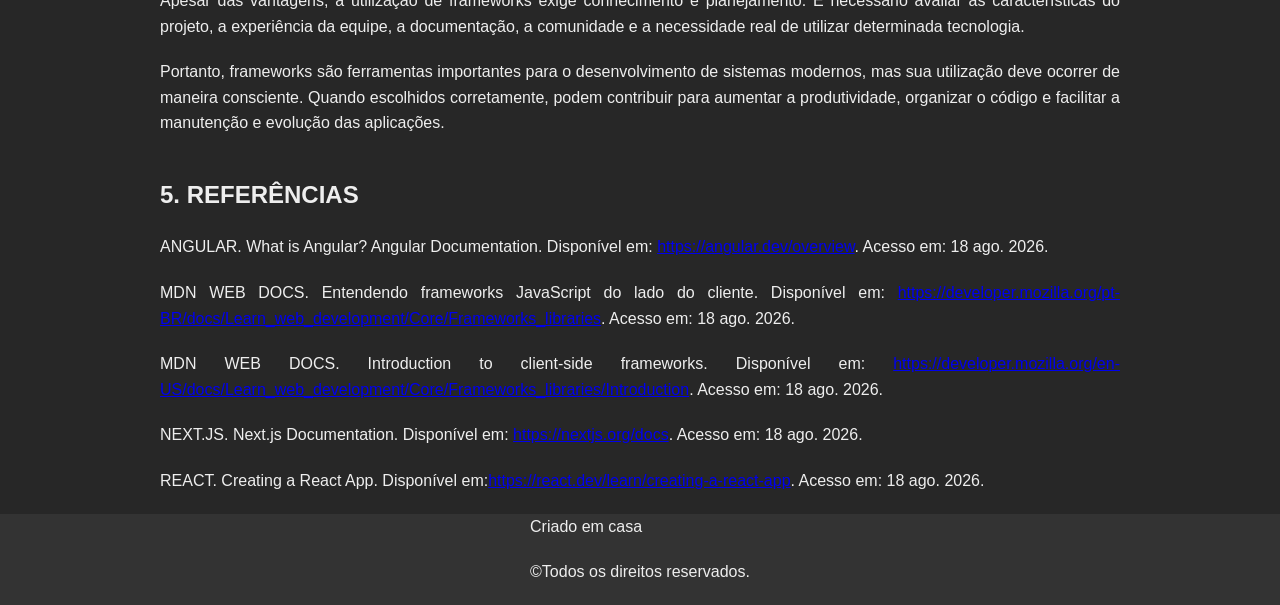
==== commit 4cb3f211: "Adicionado imagens na página" ====
--- a/atividade 3/index.html
+++ b/atividade 3/index.html
@@ -14,7 +14,7 @@
 <body>
 
     <header class="header">
-         <nav class="nav bd-grid">
+        <nav class="nav bd-grid">
             <div>
                 <a href="#" class="nav-logo">
                     Alguma Coisa
@@ -28,11 +28,12 @@
                     </li>
                     <li class="nav-item item-pai">
                         <a href="#about" class="nav-link">Sobre</a>
-                        
+
                         <ul class="sub-list">
                             <li class="sub-item"><a class="sub-link" href="#conceitos">Conceitos</a></li>
                             <li class="sub-item"><a class="sub-link" href="#caracteristicas">Características</a></li>
-                            <li class="sub-item"><a class="sub-link" href="#diferenca">Diferença entre Frameworks e Bibliotecas</a></li>
+                            <li class="sub-item"><a class="sub-link" href="#diferenca">Diferença entre Frameworks e
+                                    Bibliotecas</a></li>
                             <li class="sub-item"><a class="sub-link" href="#vantagens">Vantagens</a></li>
                             <li class="sub-item"><a class="sub-link" href="#desvantagens">Desvantagens</a></li>
                             <li class="sub-item"><a class="sub-link" href="#conclusao">Conclusão</a></li>
@@ -52,7 +53,7 @@
                     </li>
                 </ul>
             </div>
-        </nav>  
+        </nav>
     </header>
     <main>
         <section class="first-section">
@@ -63,8 +64,7 @@
                 <img src="./assets/icons/vue.svg" alt="Imagem representando frameworks" class="header-image">
                 <img src="./assets/images/atom.png" alt="Imagem representando frameworks" class="header-image">
                 <img src="./assets/icons/bootstrap.svg" alt="Imagem representando frameworks" class="header-image">
-                <img src="./assets/icons/nestjs.svg" alt="Imagem representando frameworks"
-                    class="header-image">
+                <img src="./assets/icons/nestjs.svg" alt="Imagem representando frameworks" class="header-image">
                 <img src="./assets/icons/tailwindcss.svg" alt="Imagem representando frameworks" class="header-image">
                 <img src="./assets/icons/laravel.svg" alt="Imagem representando frameworks" class="header-image">
             </div>
@@ -102,41 +102,42 @@
 
         <section>
             <div class="title">
-                <h2 >2. Conceitos de Frameworks</h2>
+                <h2>2. Conceitos de Frameworks</h2>
+
+                <div class="div-image">
+                    <img src="./assets/images/conceito.png" alt="Imagem representando conceitos de frameworks"
+                        class="article-image">
+                </div>
+                <h3>2.1 O que é um Framework?</h3>
+            </div>
+
+            <div>
+                <p>
+                    Framework é uma estrutura de desenvolvimento composta por um conjunto de ferramentas,
+                    bibliotecas,
+                    padrões e funcionalidades que auxiliam na criação de aplicações. Em vez de começar um projeto
+                    completamente do zero, o desenvolvedor utiliza uma estrutura previamente preparada e adiciona as
+                    funcionalidades específicas necessárias para o sistema.
+                </p>
+                <p>
+                    Os frameworks podem fornecer recursos relacionados à organização do código, criação de
+                    componentes,
+                    gerenciamento de rotas, comunicação com servidores, autenticação, testes, renderização de
+                    páginas e
+                    diversas outras tarefas.
+                </p>
+                <p id="diferenca">
+                    No desenvolvimento web, por exemplo, frameworks podem facilitar a criação de aplicações
+                    interativas
+                    e escaláveis. A MDN destaca que frameworks são utilizados para solucionar problemas comuns do
+                    desenvolvimento e fornecer ferramentas testadas para a criação de aplicações modernas.
+                </p>
+            </div>
             </div>
 
             <div class="article">
                 <div>
-                    <h3>2.1 O que é um Framework?</h3>
-                </div>
-
-                <div>
-                    <p>
-                        Framework é uma estrutura de desenvolvimento composta por um conjunto de ferramentas,
-                        bibliotecas,
-                        padrões e funcionalidades que auxiliam na criação de aplicações. Em vez de começar um projeto
-                        completamente do zero, o desenvolvedor utiliza uma estrutura previamente preparada e adiciona as
-                        funcionalidades específicas necessárias para o sistema.
-                    </p>
-                    <p>
-                        Os frameworks podem fornecer recursos relacionados à organização do código, criação de
-                        componentes,
-                        gerenciamento de rotas, comunicação com servidores, autenticação, testes, renderização de
-                        páginas e
-                        diversas outras tarefas.
-                    </p>
-                    <p id="diferenca" >
-                        No desenvolvimento web, por exemplo, frameworks podem facilitar a criação de aplicações
-                        interativas
-                        e escaláveis. A MDN destaca que frameworks são utilizados para solucionar problemas comuns do
-                        desenvolvimento e fornecer ferramentas testadas para a criação de aplicações modernas.
-                    </p>
-                </div>
-            </div>
-
-            <div class="article">
-                <div>
-                    <h3 id="caracteristicas">2.2 Diferença entre Frameworks e Bibliotecas</h3>
+                    <h3 class="title" id="caracteristicas">2.2 Diferença entre Frameworks e Bibliotecas</h3>
                 </div>
 
                 <div>
@@ -160,10 +161,12 @@
                         para criação de aplicações web completas.
                     </p>
                 </div>
+
+
             </div>
             <div class="article">
                 <div>
-                    <h3 >2.3 Características dos Frameworks</h3>
+                    <h3>2.3 Características dos Frameworks</h3>
                 </div>
 
                 <div>
@@ -197,9 +200,14 @@
 
             <div class="title" id="angular">
                 <h2 id="frameworks">3. Principais Frameworks e suas Aplicações</h2>
-            </div>
-
-            <div class="article" >
+
+                <div class="div-image">
+                    <img src="./assets/images/principais-frameworks.png"
+                        alt="Imagem representando diferença de frameworks" class="article-image">
+                </div>
+            </div>
+
+            <div class="article">
                 <h3 id="nextjs">3.1 Angular</h3>
 
                 <p>
@@ -265,7 +273,7 @@
             </div>
 
             <div class="article">
-                <h3 >3.4 Vantagens da utilização de frameworks</h3>
+                <h3>3.4 Vantagens da utilização de frameworks</h3>
 
                 <p>
                     A utilização de frameworks pode trazer diversas vantagens para o desenvolvimento de software.
@@ -397,8 +405,10 @@
 
     </main>
     <footer>
-         <p id="footer-title">Criado em casa</p>
-        <p>&copy;Todos os direitos reservados. </p>
+        <div>
+            <p id="footer-title">Criado em casa</p>
+            <p>&copy;Todos os direitos reservados. </p>
+        </div>
     </footer>
 </body>
 
--- a/atividade 3/styles/style.css
+++ b/atividade 3/styles/style.css
@@ -35,6 +35,16 @@
 .title {
     margin-bottom: 20px;
     text-align: start;
+}
+
+.title h2 {
+    font-size: 1.5rem;
+    margin-bottom: 10px;
+}
+
+p {
+    margin-bottom: 20px;
+    text-align: justify;
 }
 
 .principal-title {
@@ -110,8 +120,12 @@
     box-shadow: 0px 8px 16px rgba(0, 0, 0, 0.2);
 }
 
+.sub-list a:hover {
+            background-color: #280f49;
+        }
+
 .sub-item {
-    padding: 10px;
+    margin-Bottom: 10PX;
     color: #fff;
     text-decoration: none;
     display: block;
@@ -158,10 +172,32 @@
     padding-left: 10px;
 }
 
+.article-image {
+    width: 100%;
+    max-width: 600px;
+    height: auto;
+    margin-top: 20px;
+    margin-bottom: 20px;
+}
+
+.div-image {
+    text-align: center;
+    margin-top: 20px;
+    margin-bottom: 20px;
+}
+
 footer {
+    display: flex;
     background-color: #333;
-    color: white;
-    text-align: center;
-    padding: 20px 0;
-    margin-top: 40px;
-}+    justify-content: center;
+    align-items: center;
+    width: 100%;
+    margin-top: 20px;
+}
+
+.footer-title {
+    margin-top: 10px;
+}
+
+
+
